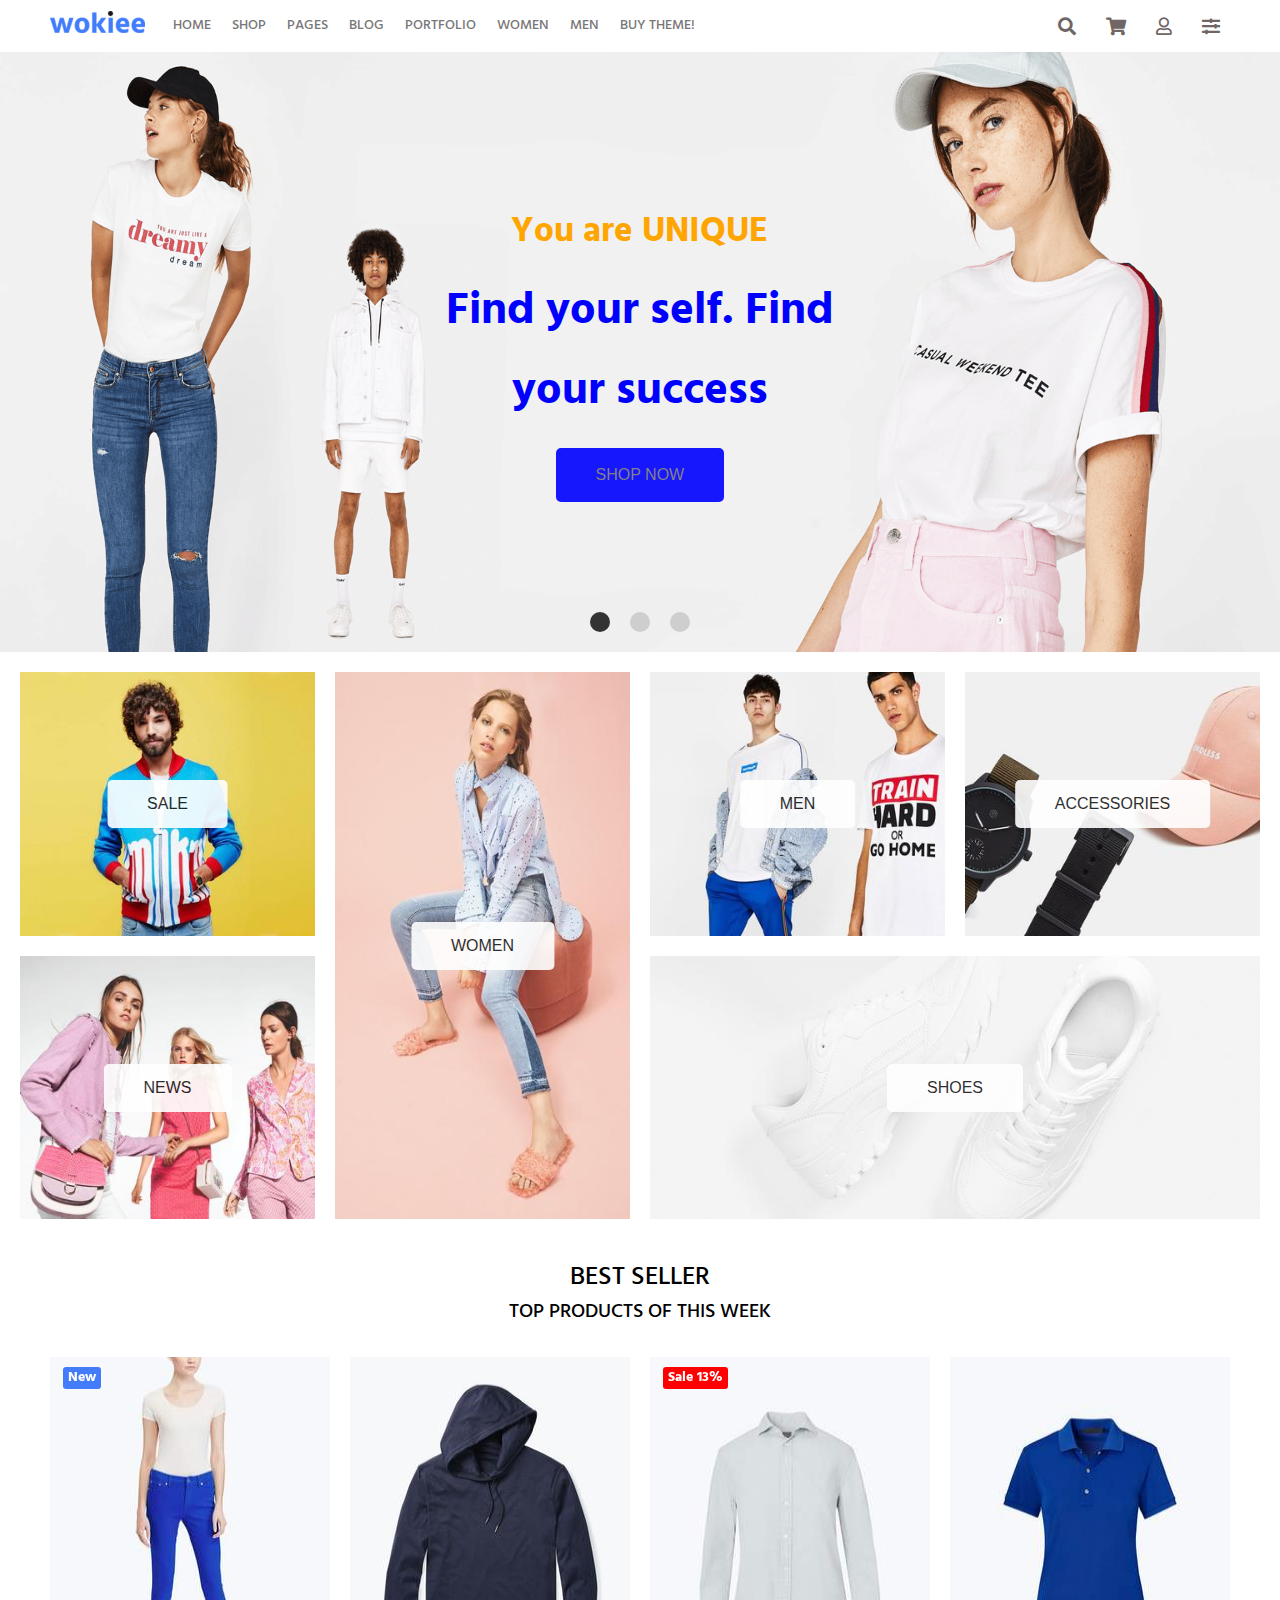
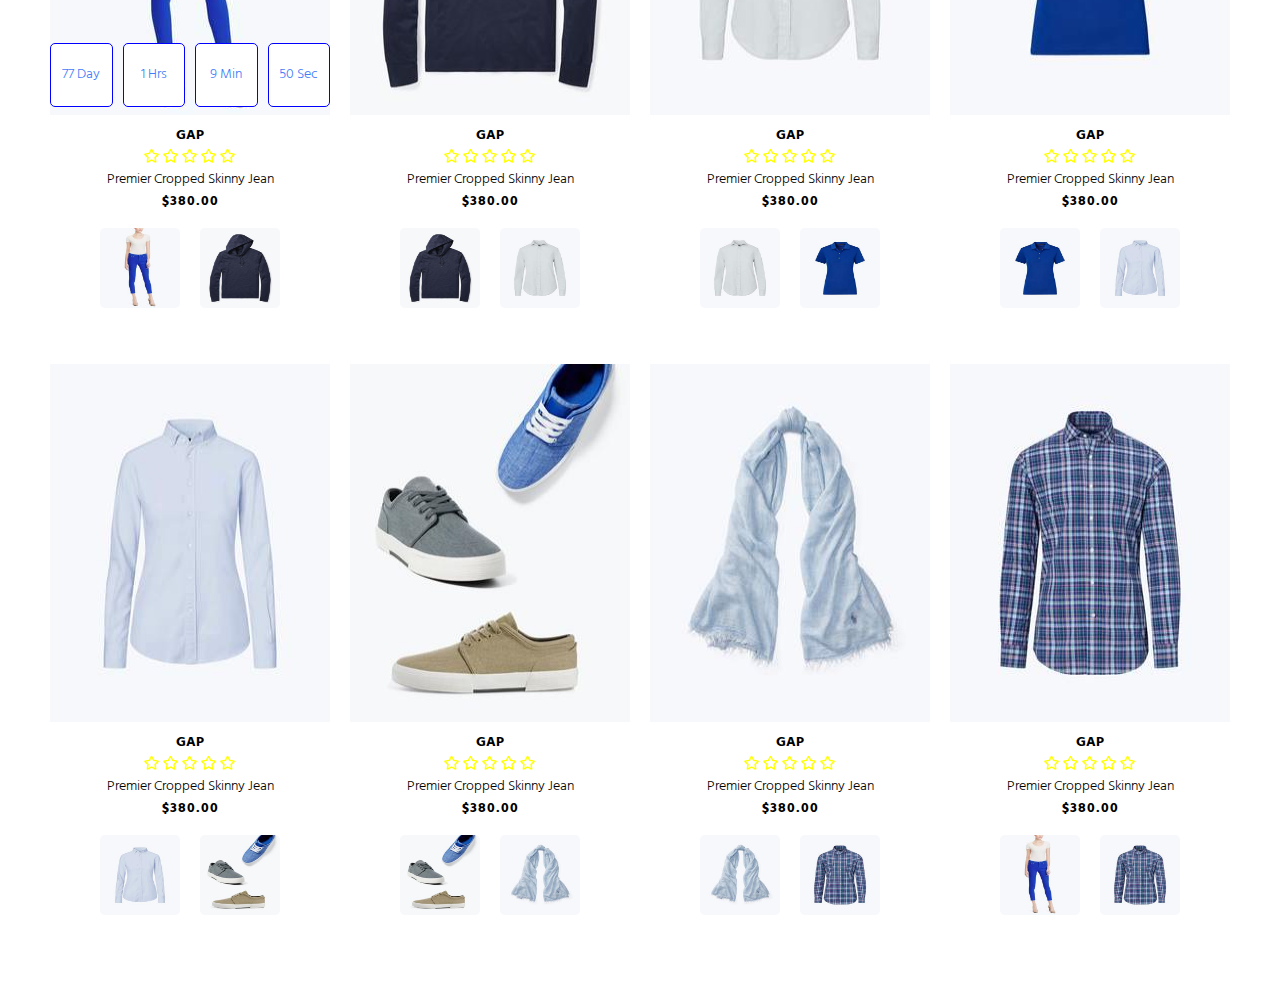
==== index.html @ d542a58d "hello baby" ====
<!DOCTYPE html>
<html lang="en">
    <head>
        <meta charset="UTF-8" />
        <meta http-equiv="X-UA-Compatible" content="IE=edge" />
        <meta name="viewport" content="width=device-width, initial-scale=1.0" />
        <link rel="stylesheet" href="./css/styles.css" />
        <link
            rel="stylesheet"
            href="https://cdnjs.cloudflare.com/ajax/libs/font-awesome/5.15.4/css/all.min.css"
            integrity="sha512-1ycn6IcaQQ40/MKBW2W4Rhis/DbILU74C1vSrLJxCq57o941Ym01SwNsOMqvEBFlcgUa6xLiPY/NS5R+E6ztJQ=="
            crossorigin="anonymous"
            referrerpolicy="no-referrer"
        />

        <title>wokiee Clone</title>
    </head>
    <body>
        <!-- !Header -->
        <header>
            <!-- 1 Navigation -->
            <nav class="panel-menu"></nav>
            <!-- 1 End of Navigation -->

            <!-- 1 Mobile Header-->
            <div class="mobile-header flex flex__row_jc_ct">
                <div class="mobile-header__container flex flex__row_jc_sb flex__row_ai_ct">
                    <div class="mobile-header__parent-menu">
                        <img src="./images/humberger.svg" alt="parent menu" />
                    </div>

                    <div class="mobile-header__logo flex flex__row_ct">
                        <img src="./images/Logo_95x.png" alt="logo" />
                    </div>

                    <div class="mobile-header__parent-menu-icons flex flex__row_jc_sb">
                        <div class="mobile-header__search">
                            <button class="search-btn">
                                <i class="fas fa-search"></i>
                            </button>
                        </div>

                        <div class="mobile-header__account">
                            <button class="account-btn">
                                <i class="far fa-user"></i>
                            </button>
                        </div>
                    </div>
                </div>
                <!-- End of Container-fluid-->
            </div>
            <!-- 1 End of Mobile Header-->

            <!-- 1 Desktop Header -->
            <div class="desktop-header">
                <!-- 2 Header Container-->
                <div class="container">
                    <div class="header-holder flex">
                        <!-- 3 Header logo-->
                        <div class="obj-logo">
                            <img src="./images/Logo_95x.png" alt="logo" />
                        </div>
                        <!-- 3 End of Header Logo-->

                        <!-- 3 Header Menu -->
                        <div class="obj-menu">
                            <div class="desktop-parent-menu flex">
                                <a href="google.com.vn" target="_blank">Home</a>
                                <a href="google.com.vn" target="_blank">Shop</a>
                                <a href="google.com.vn" target="_blank">Pages</a>
                                <a href="google.com.vn" target="_blank">Blog</a>
                                <a href="google.com.vn" target="_blank">Portfolio</a>
                                <a href="google.com.vn" target="_blank">Women</a>
                                <a href="google.com.vn" target="_blank">Men</a>
                                <a href="google.com.vn" target="_blank">Buy Theme!</a>
                            </div>
                        </div>
                        <!-- 3 End of Header menu-->

                        <!-- 3 Header personal -->
                        <div class="obj-options flex">
                            <!-- Search Option -->
                            <div class="search-option">
                                <button class="search-btn flex btn-option" id="search-btn" data-tooltip="Search">
                                    <i class="fas fa-search"></i>
                                </button>
                                <div class="dropdown-menu">
                                    <div class="container">
                                        <form action="#" method="get" role="search">
                                            <div class="form-control">
                                                <label>What are you Looking for?</label>
                                                <input
                                                    type="text"
                                                    placeholder="Search Products..."
                                                    autocomplete="off"
                                                    aria-label="Search Products..."
                                                />
                                            </div>

                                            <button type="submit" id="submit">
                                                <i class="fas fa-search"></i>
                                            </button>

                                            <button id="close-search-form" aria-label="Close Search Form">
                                                X
                                            </button>
                                        </form>
                                    </div>
                                </div>
                            </div>

                            <!-- Cart Option -->
                            <div class="cart-option flex">
                                <button
                                    class="shopping-btn flex btn-option"
                                    id="btn-cart"
                                    data-tooltip="Shopping cart"
                                >
                                    <i class="fas fa-shopping-cart"></i>
                                </button>
                                <div class="dropdown-menu" id="cart">
                                    <p>No Product in the Cart</p>
                                </div>
                            </div>

                            <!-- Account Option -->
                            <div class="account-option flex">
                                <button class="account-btn flex btn-option" data-tooltip="My Account">
                                    <i class="far fa-user"></i>
                                </button>
                                <div class="dropdown-menu">
                                    <ul>
                                        <li><a href="#">Sign In</a></li>
                                        <li><a href="#">Register</a></li>
                                        <li><a href="#">View Cart</a></li>
                                        <li><a href="#">Wishlist</a></li>
                                        <li><a href="#">Compare</a></li>
                                    </ul>
                                </div>
                            </div>

                            <!-- Setting Option-->
                            <div class="setting-option flex">
                                <button class="setting-btn flex btn-option" data-tooltip="Setting">
                                    <i class="fas fa-sliders-h"></i>
                                </button>
                                <div class="dropdown-menu">
                                    <ul>
                                        <li><a href="#">$ Us Dollars</a></li>
                                        <li><a href="#"> &euro Euro</a></li>
                                        <li><a href="#"> &#163; British Pounds</a></li>
                                    </ul>
                                </div>
                            </div>
                        </div>
                        <!-- 3 End of Header Personal-->
                    </div>
                </div>
                <!-- 2 End of Desktop Header Container-->
            </div>
            <!-- 1 End of Desktop Header -->

            <!-- showcase start-->
            <div class="showcase">
                <div class="showcase__container">
                    <!-- slides start-->
                    <div class="showcase__slides">
                        <div class="slide active">
                            <img src="./images/showcase_1.png" loading="lazy" alt="showcase 1" id="slide1" />
                            <!-- slide text start-->
                            <div class="slide__text">
                              <h3 class="action">You are UNIQUE</h3>
                              <h2>Find your self. Find your success</h2>
                              <button class="btn"><a href="#"> Shop Now</a></button>
                            </div>
                            <!-- slide text end-->
                        </div>

                        <div class="slide">
                            <img src="./images/showcase_2.png" loading="lazy" alt="showcase 2" id="slide2" />
                          <!-- slide text start-->
                          <div class="slide__text">
                              <h3 class="action">You are KEY</h3>
                              <h2>Uy Dũng</h2>
                              <a href="#" class="btn"> Shop Now</a>
                            </div>
                            <!-- slide text end-->
                         </div>

                        
                            <iframe class="slide"                           
                                src="https://www.youtube.com/embed/1gaBCtxEgWw?rel=0&autoplay=1&loop=1"                               
                                allow="autoplay"
                                frameborder="0"                                
                            ></iframe>
                        
                    </div>
                    <!-- slides end-->
                    <div class="showcase__navigation flex">
                        <label class="flex active" for="slide1"></label>
                        <label class="flex item2" for="slide2"></label>
                        <label class="flex item3" for="slide3"></label>
                    </div>
                </div>
            </div>
            <!-- showcase end-->
        </header>
        <!-- ! End of Header -->

        <!-- ! Main -->
        <div class="main">
            <!-- 1 Categories -->
            <section class="categories">
                <div class="sale item">
                    <img src="./images/sale_1x.jpg" alt="sale" loading="lazy" class="image-main" />
                    <button class="btn">Sale</button>
                </div>

                <div class="women item">
                    <img src="./images/women_1x.jpg" alt="women" loading="lazy" class="image-main" />
                    <button class="btn">Women</button>
                </div>

                <div class="men item">
                    <img src="./images/men_1x.jpg" alt="men" loading="lazy" class="image-main" />
                    <button class="btn">Men</button>
                </div>

                <div class="accessories item">
                    <img src="./images/accessories_1x.jpg" alt="accessories" loading="lazy" class="image-main" />
                    <button class="btn">accessories</button>
                </div>

                <div class="news item">
                    <img src="./images/news_1x.jpg" alt="news" loading="lazy" class="image-main" />
                    <button class="btn">news</button>
                </div>

                <div class="shoes item">
                    <img src="./images/shoes_1x.jpg" alt="shoes" loading="lazy" class="image-main" />
                    <button class="btn">shoes</button>
                </div>
            </section>

            <!-- 1 Best Seller -->
            <section class="best-sales">
                <div class="best-sales__header">
                    <h2>Best Seller</h2>
                    <h3>Top Products of this week</h3>
                </div>
                <div class="best-sales__items">
                    <!-- Product 1-->
                    <div class="product">
                        <div class="product__image">
                            <img src="./images/sale1.jpg" alt="sale 1" />
                            <div class="compare flex">
                                <span data-tooltip="Quick View"><i class="far fa-eye"></i></span>
                                <span data-tooltip="Like"><i class="far fa-heart"></i></span>
                                <span data-tooltip="Add to Compare"><i class="fas fa-balance-scale"></i></span>
                            </div>

                            <span class="label-location flex">
                                <span class="label-new">
                                    <span>New</span>
                                </span>
                                <span class="label-sale" style="display: none">
                                    <span>Sale <span class="sale-percent">13</span>%</span>
                                </span>
                            </span>
                        </div>
                        <div class="product__description">
                            <div class="countdown-box flex">
                                <span class="flex">77 Day</span>
                                <span class="flex">1 Hrs</span>
                                <span class="flex">9 Min</span>
                                <span class="flex">50 Sec</span>
                            </div>
                            <h4 class="product__info">Gap</h4>
                            <div class="product__rating">
                                <i class="far fa-star"></i>
                                <i class="far fa-star"></i>
                                <i class="far fa-star"></i>
                                <i class="far fa-star"></i>
                                <i class="far fa-star"></i>
                            </div>
                            <p class="product__name">Premier Cropped Skinny Jean</p>
                            <p class="product__price">$380.00</p>
                            <div class="product__options">
                                <div class="options_1">
                                    <a href="#">
                                        <img
                                            src="./images/sale1.jpg"
                                            alt="gray"
                                            style="width: 80px; height: 80px; border-radius: 5px"
                                        />
                                    </a>
                                </div>
                                <div class="options_2">
                                    <a href="#">
                                        <img
                                            src="./images/sale2.jpg"
                                            alt="gray"
                                            style="width: 80px; height: 80px; border-radius: 5px"
                                        />
                                    </a>
                                </div>
                            </div>
                            <div class="product__inside-hover">
                                <div class="add-to-cart">
                                    <button class="btn">Add to Cart</button>
                                </div>
                                <div class="compare">
                                    <span data-tooltip="Quick View"><i class="far fa-eye"></i></span>
                                    <span data-tooltip="Like"><i class="far fa-heart"></i></span>
                                    <span data-tooltip="Add to Compare"><i class="fas fa-balance-scale"></i></span>
                                </div>
                            </div>
                        </div>
                    </div>
                    <!-- Product 2-->
                    <div class="product">
                        <div class="product__image">
                            <img src="./images/sale2.jpg" alt="sale 1" />
                            <div class="compare flex">
                                <span data-tooltip="Quick View"><i class="far fa-eye"></i></span>
                                <span data-tooltip="Like"><i class="far fa-heart"></i></span>
                                <span data-tooltip="Add to Compare"><i class="fas fa-balance-scale"></i></span>
                            </div>
                        </div>
                        <div class="product__description">
                            <h4 class="product__info">Gap</h4>
                            <div class="product__rating">
                                <i class="far fa-star"></i>
                                <i class="far fa-star"></i>
                                <i class="far fa-star"></i>
                                <i class="far fa-star"></i>
                                <i class="far fa-star"></i>
                            </div>
                            <p class="product__name">Premier Cropped Skinny Jean</p>
                            <p class="product__price">$380.00</p>
                            <div class="product__options">
                                <div class="options_1">
                                    <a href="#">
                                        <img
                                            src="./images/sale2.jpg"
                                            alt="gray"
                                            style="width: 80px; height: 80px; border-radius: 5px"
                                        />
                                    </a>
                                </div>
                                <div class="options_2">
                                    <a href="#">
                                        <img
                                            src="./images/sale3.jpg"
                                            alt="gray"
                                            style="width: 80px; height: 80px; border-radius: 5px"
                                        />
                                    </a>
                                </div>
                            </div>
                            <div class="product__inside-hover">
                                <div class="add-to-cart">
                                    <button class="btn">Add to Cart</button>
                                </div>
                                <div class="compare">
                                    <span data-tooltip="Quick View"><i class="far fa-eye"></i></span>
                                    <span data-tooltip="Like"><i class="far fa-heart"></i></span>
                                    <span data-tooltip="Add to Compare"><i class="fas fa-balance-scale"></i></span>
                                </div>
                            </div>
                        </div>
                    </div>
                    <!-- Product 3-->
                    <div class="product">
                        <div class="product__image">
                            <img src="./images/sale3.jpg" alt="sale 1" />
                            <div class="compare flex">
                                <span data-tooltip="Quick View"><i class="far fa-eye"></i></span>
                                <span data-tooltip="Like"><i class="far fa-heart"></i></span>
                                <span data-tooltip="Add to Compare"><i class="fas fa-balance-scale"></i></span>
                            </div>
                            <span class="label-location flex">
                                <span class="label-new" style="display: none">
                                    <span>New</span>
                                </span>
                                <span class="label-sale">
                                    <span>Sale <span class="sale-percent">13</span>%</span>
                                </span>
                            </span>
                        </div>
                        <div class="product__description">
                            <h4 class="product__info">Gap</h4>
                            <div class="product__rating">
                                <i class="far fa-star"></i>
                                <i class="far fa-star"></i>
                                <i class="far fa-star"></i>
                                <i class="far fa-star"></i>
                                <i class="far fa-star"></i>
                            </div>
                            <p class="product__name">Premier Cropped Skinny Jean</p>
                            <p class="product__price">$380.00</p>
                            <div class="product__options">
                                <div class="options_1">
                                    <a href="#">
                                        <img
                                            src="./images/sale3.jpg"
                                            alt="gray"
                                            style="width: 80px; height: 80px; border-radius: 5px"
                                        />
                                    </a>
                                </div>
                                <div class="options_2">
                                    <a href="#">
                                        <img
                                            src="./images/sale4.jpg"
                                            alt="gray"
                                            style="width: 80px; height: 80px; border-radius: 5px"
                                        />
                                    </a>
                                </div>
                            </div>
                            <div class="product__inside-hover">
                                <div class="add-to-cart">
                                    <button class="btn">Add to Cart</button>
                                </div>
                                <div class="compare">
                                    <span data-tooltip="Quick View"><i class="far fa-eye"></i></span>
                                    <span data-tooltip="Like"><i class="far fa-heart"></i></span>
                                    <span data-tooltip="Add to Compare"><i class="fas fa-balance-scale"></i></span>
                                </div>
                            </div>
                        </div>
                    </div>
                    <!-- Product 4-->
                    <div class="product">
                        <div class="product__image">
                            <img src="./images/sale4.jpg" alt="sale 1" />
                            <div class="compare flex">
                                <span data-tooltip="Quick View"><i class="far fa-eye"></i></span>
                                <span data-tooltip="Like"><i class="far fa-heart"></i></span>
                                <span data-tooltip="Add to Compare"><i class="fas fa-balance-scale"></i></span>
                            </div>
                        </div>
                        <div class="product__description">
                            <h4 class="product__info">Gap</h4>
                            <div class="product__rating">
                                <i class="far fa-star"></i>
                                <i class="far fa-star"></i>
                                <i class="far fa-star"></i>
                                <i class="far fa-star"></i>
                                <i class="far fa-star"></i>
                            </div>
                            <p class="product__name">Premier Cropped Skinny Jean</p>
                            <p class="product__price">$380.00</p>
                            <div class="product__options">
                                <div class="options_1">
                                    <a href="#">
                                        <img
                                            src="./images/sale4.jpg"
                                            alt="gray"
                                            style="width: 80px; height: 80px; border-radius: 5px"
                                        />
                                    </a>
                                </div>
                                <div class="options_2">
                                    <a href="#">
                                        <img
                                            src="./images/sale5.jpg"
                                            alt="gray"
                                            style="width: 80px; height: 80px; border-radius: 5px"
                                        />
                                    </a>
                                </div>
                            </div>
                            <div class="product__inside-hover">
                                <div class="add-to-cart">
                                    <button class="btn">Add to Cart</button>
                                </div>
                                <div class="compare">
                                    <span data-tooltip="Quick View"><i class="far fa-eye"></i></span>
                                    <span data-tooltip="Like"><i class="far fa-heart"></i></span>
                                    <span data-tooltip="Add to Compare"><i class="fas fa-balance-scale"></i></span>
                                </div>
                            </div>
                        </div>
                    </div>
                    <!-- Product 5-->
                    <div class="product">
                        <div class="product__image">
                            <img src="./images/sale5.jpg" alt="sale 1" />
                            <div class="compare flex">
                                <span data-tooltip="Quick View"><i class="far fa-eye"></i></span>
                                <span data-tooltip="Like"><i class="far fa-heart"></i></span>
                                <span data-tooltip="Add to Compare"><i class="fas fa-balance-scale"></i></span>
                            </div>
                        </div>
                        <div class="product__description">
                            <h4 class="product__info">Gap</h4>
                            <div class="product__rating">
                                <i class="far fa-star"></i>
                                <i class="far fa-star"></i>
                                <i class="far fa-star"></i>
                                <i class="far fa-star"></i>
                                <i class="far fa-star"></i>
                            </div>
                            <p class="product__name">Premier Cropped Skinny Jean</p>
                            <p class="product__price">$380.00</p>
                            <div class="product__options">
                                <div class="options_1">
                                    <a href="#">
                                        <img
                                            src="./images/sale5.jpg"
                                            alt="gray"
                                            style="width: 80px; height: 80px; border-radius: 5px"
                                        />
                                    </a>
                                </div>
                                <div class="options_2">
                                    <a href="#">
                                        <img
                                            src="./images/sale6.jpg"
                                            alt="gray"
                                            style="width: 80px; height: 80px; border-radius: 5px"
                                        />
                                    </a>
                                </div>
                            </div>
                            <div class="product__inside-hover">
                                <div class="add-to-cart">
                                    <button class="btn">Add to Cart</button>
                                </div>
                                <div class="compare">
                                    <span data-tooltip="Quick View"><i class="far fa-eye"></i></span>
                                    <span data-tooltip="Like"><i class="far fa-heart"></i></span>
                                    <span data-tooltip="Add to Compare"><i class="fas fa-balance-scale"></i></span>
                                </div>
                            </div>
                        </div>
                    </div>
                    <!-- Product 6-->
                    <div class="product">
                        <div class="product__image">
                            <img src="./images/sale6.jpg" alt="sale 1" />
                            <div class="compare flex">
                                <span data-tooltip="Quick View"><i class="far fa-eye"></i></span>
                                <span data-tooltip="Like"><i class="far fa-heart"></i></span>
                                <span data-tooltip="Add to Compare"><i class="fas fa-balance-scale"></i></span>
                            </div>
                        </div>
                        <div class="product__description">
                            <h4 class="product__info">Gap</h4>
                            <div class="product__rating">
                                <i class="far fa-star"></i>
                                <i class="far fa-star"></i>
                                <i class="far fa-star"></i>
                                <i class="far fa-star"></i>
                                <i class="far fa-star"></i>
                            </div>
                            <p class="product__name">Premier Cropped Skinny Jean</p>
                            <p class="product__price">$380.00</p>
                            <div class="product__options">
                                <div class="options_1">
                                    <a href="#">
                                        <img
                                            src="./images/sale6.jpg"
                                            alt="gray"
                                            style="width: 80px; height: 80px; border-radius: 5px"
                                        />
                                    </a>
                                </div>
                                <div class="options_2">
                                    <a href="#">
                                        <img
                                            src="./images/sale7.jpg"
                                            alt="gray"
                                            style="width: 80px; height: 80px; border-radius: 5px"
                                        />
                                    </a>
                                </div>
                            </div>
                            <div class="product__inside-hover">
                                <div class="add-to-cart">
                                    <button class="btn">Add to Cart</button>
                                </div>
                                <div class="compare">
                                    <span data-tooltip="Quick View"><i class="far fa-eye"></i></span>
                                    <span data-tooltip="Like"><i class="far fa-heart"></i></span>
                                    <span data-tooltip="Add to Compare"><i class="fas fa-balance-scale"></i></span>
                                </div>
                            </div>
                        </div>
                    </div>
                    <!-- Product 7-->
                    <div class="product">
                        <div class="product__image">
                            <img src="./images/sale7.jpg" alt="sale 1" />
                            <div class="compare flex">
                                <span data-tooltip="Quick View"><i class="far fa-eye"></i></span>
                                <span data-tooltip="Like"><i class="far fa-heart"></i></span>
                                <span data-tooltip="Add to Compare"><i class="fas fa-balance-scale"></i></span>
                            </div>
                        </div>
                        <div class="product__description">
                            <h4 class="product__info">Gap</h4>
                            <div class="product__rating">
                                <i class="far fa-star"></i>
                                <i class="far fa-star"></i>
                                <i class="far fa-star"></i>
                                <i class="far fa-star"></i>
                                <i class="far fa-star"></i>
                            </div>
                            <p class="product__name">Premier Cropped Skinny Jean</p>
                            <p class="product__price">$380.00</p>
                            <div class="product__options">
                                <div class="options_1">
                                    <a href="#">
                                        <img
                                            src="./images/sale7.jpg"
                                            alt="gray"
                                            style="width: 80px; height: 80px; border-radius: 5px"
                                        />
                                    </a>
                                </div>
                                <div class="options_2">
                                    <a href="#">
                                        <img
                                            src="./images/sale8.jpg"
                                            alt="gray"
                                            style="width: 80px; height: 80px; border-radius: 5px"
                                        />
                                    </a>
                                </div>
                            </div>
                            <div class="product__inside-hover">
                                <div class="add-to-cart">
                                    <button class="btn">Add to Cart</button>
                                </div>
                                <div class="compare">
                                    <span data-tooltip="Quick View"><i class="far fa-eye"></i></span>
                                    <span data-tooltip="Like"><i class="far fa-heart"></i></span>
                                    <span data-tooltip="Add to Compare"><i class="fas fa-balance-scale"></i></span>
                                </div>
                            </div>
                        </div>
                    </div>

                    <!-- Product 8-->
                    <div class="product">
                        <div class="product__image">
                            <img src="./images/sale8.jpg" alt="sale 1" />
                            <div class="compare flex">
                                <span data-tooltip="Quick View"><i class="far fa-eye"></i></span>
                                <span data-tooltip="Like"><i class="far fa-heart"></i></span>
                                <span data-tooltip="Add to Compare"><i class="fas fa-balance-scale"></i></span>
                            </div>
                        </div>
                        <div class="product__description">
                            <h4 class="product__info">Gap</h4>
                            <div class="product__rating">
                                <i class="far fa-star"></i>
                                <i class="far fa-star"></i>
                                <i class="far fa-star"></i>
                                <i class="far fa-star"></i>
                                <i class="far fa-star"></i>
                            </div>
                            <p class="product__name">Premier Cropped Skinny Jean</p>
                            <p class="product__price">$380.00</p>
                            <div class="product__options">
                                <div class="options_1">
                                    <a href="#">
                                        <img
                                            src="./images/sale1.jpg"
                                            alt="gray"
                                            style="width: 80px; height: 80px; border-radius: 5px"
                                        />
                                    </a>
                                </div>
                                <div class="options_2">
                                    <a href="#">
                                        <img
                                            src="./images/sale8.jpg"
                                            alt="gray"
                                            style="width: 80px; height: 80px; border-radius: 5px"
                                        />
                                    </a>
                                </div>
                            </div>
                            <div class="product__inside-hover">
                                <div class="add-to-cart">
                                    <button class="btn">Add to Cart</button>
                                </div>
                                <div class="compare">
                                    <span data-tooltip="Quick View"><i class="far fa-eye"></i></span>
                                    <span data-tooltip="Like"><i class="far fa-heart"></i></span>
                                    <span data-tooltip="Add to Compare"><i class="fas fa-balance-scale"></i></span>
                                </div>
                            </div>
                        </div>
                    </div>
                </div>
            </section>
        </div>
        <script src="https://scripts.sirv.com/sirvjs/v3/sirv.js"></script>
        <script src="./script/script.js"></script>
    </body>
</html>
---- css/styles.css ----
@import url("https://fonts.googleapis.com/css2?family=Hind:wght@300;400;500;600;700&family=Roboto:wght@300;400;500;700&display=swap");
*,
*::before,
*::after {
  box-sizing: border-box;
  margin: 0;
  padding: 0;
}

a {
  text-decoration: none;
  color: #777;
}

img {
  width: 100%;
  height: 100%;
}

ul,
ol {
  list-style: none;
}

body {
  font-family: "Hind", sans-serif;
  font-size: 0.875rem;
  font-weight: 300;
  line-height: 1.375rem;
  color: #777;
  background-color: #fff;
}

.flex {
  display: flex;
  justify-content: center;
  align-items: center;
}
.flex__row_ai_fs {
  align-items: flex-start;
}
.flex__row_jc_sb {
  justify-content: space-between;
}
.flex__col {
  flex-direction: column;
}
.flex__col_ai_fs {
  flex-direction: column;
  align-items: flex-start;
}
.flex__col_jc_sb {
  flex-direction: column;
  justify-content: space-between;
}

.container {
  max-width: 75rem;
  margin: auto;
}

.btn {
  display: inline-block;
  padding: 0.9375rem 2.5rem;
  text-transform: uppercase;
  border: 0;
  border-radius: 5px;
  opacity: 0.9;
  background-color: #fff;
  font-weight: 500;
  font-size: 1rem;
  color: #191919;
  cursor: pointer;
  transition: background-color 0.3s linear;
}

header nav.panel-menu {
  color: red;
}
header .mobile-header {
  max-width: 64rem;
  margin: auto;
  height: 3.125rem;
  display: none;
}
header .mobile-header__container {
  width: 100%;
  padding: 0 1.25rem;
}
header .desktop-header {
  height: 3.25rem;
  margin: auto;
  background-color: #fff;
}
header .desktop-header .container {
  max-width: 75rem;
  height: 100%;
  margin: auto;
  padding: 0.625rem 0;
  padding: 0 0.625rem;
}
header .desktop-header .container .header-holder {
  width: 100%;
  height: 100%;
  gap: 1.25rem;
}
header .desktop-header .container .header-holder .obj-menu .desktop-parent-menu {
  gap: 0.3125rem;
}
header .desktop-header .container .header-holder .obj-menu .desktop-parent-menu > a {
  text-transform: uppercase;
  padding: 0 0.5rem;
  font-weight: 500;
}
header .desktop-header .container .header-holder .obj-menu .desktop-parent-menu > a:hover {
  color: #437CF8;
}
header .desktop-header .container .header-holder .obj-options {
  margin-left: auto;
  display: flex;
  gap: 0.625rem;
}
header .desktop-header .container .header-holder .obj-options button {
  border: 0;
  color: #706666;
  background-color: transparent;
  font-size: 1.125rem;
  padding: 0.625rem;
  cursor: pointer;
  position: relative;
  z-index: 1;
}
header .desktop-header .container .header-holder .obj-options button::before {
  content: attr(data-tooltip);
  width: max-content;
  position: absolute;
  top: 80px;
  font-size: 0.8125rem;
  border: none;
  border-radius: 5px;
  padding: 0.3125rem;
  transition: 0.5s ease-in-out;
  visibility: hidden;
}
header .desktop-header .container .header-holder .obj-options button::after {
  content: "";
  position: absolute;
  top: 70px;
  border-style: solid;
  border-width: 0 7px 10px 7px;
  border-color: transparent transparent #fff transparent;
  transition: 0.4s ease-in-out;
  visibility: hidden;
}
header .desktop-header .container .header-holder .obj-options button:hover::before, header .desktop-header .container .header-holder .obj-options button:hover::after {
  transform: translateY(-40px);
  visibility: visible;
  opacity: 1;
}
header .desktop-header .container .header-holder .obj-options .search-option {
  position: relative;
}
header .desktop-header .container .header-holder .obj-options .search-option .dropdown-menu {
  position: fixed;
  top: 0;
  left: 0;
  right: 0;
  visibility: hidden;
  transition: linear 1s ease-in-out;
  z-index: 22;
}
header .desktop-header .container .header-holder .obj-options .search-option .dropdown-menu .container {
  background: #fff;
  display: flex;
  justify-content: center;
  align-items: center;
  width: 100%;
  padding: 2.5rem 0.625rem;
}
header .desktop-header .container .header-holder .obj-options .search-option .dropdown-menu .container form {
  position: relative;
  width: 100%;
  height: 100%;
}
header .desktop-header .container .header-holder .obj-options .search-option .dropdown-menu .container form .form-control input {
  display: block;
  margin: 0.625rem 0;
  width: 100%;
  text-transform: uppercase;
  font-size: 1.25rem;
  border: 0;
  border-bottom: 1px solid #e2e1e1;
  padding: 1.125rem 0;
}
header .desktop-header .container .header-holder .obj-options .search-option .dropdown-menu .container form .form-control input:focus {
  outline: none;
}
header .desktop-header .container .header-holder .obj-options .search-option .dropdown-menu .container form #submit {
  position: absolute;
  right: -0.625rem;
  bottom: 0.625rem;
  font-size: 1.5625rem;
  cursor: pointer;
  padding: 0.3125rem;
}
header .desktop-header .container .header-holder .obj-options .search-option .dropdown-menu .container form #close-search-form {
  position: absolute;
  right: -0.3125rem;
  top: -0.625rem;
  cursor: pointer;
  font-size: 0.875rem;
  padding: 0.3125rem;
}
@keyframes show-dropdown-menu {
  0% {
    top: -800px;
  }
  100% {
    top: 0;
  }
}
header .desktop-header .container .header-holder .obj-options .dropdown-menu {
  position: absolute;
  top: 40px;
  width: 12.5rem;
  height: 12.5rem;
  visibility: hidden;
  background-color: red;
}
header .desktop-header .container .header-holder .obj-options .cart-option {
  position: relative;
  z-index: 22;
}
header .desktop-header .container .header-holder .obj-options .account-option {
  position: relative;
  z-index: 22;
}
header .desktop-header .container .header-holder .obj-options .setting-option {
  position: relative;
  z-index: 22;
}
header .showcase {
  width: 100%;
  height: 600px;
  position: relative;
  margin: auto;
  overflow: hidden;
}
header .showcase__slides {
  width: 300%;
  height: 600px;
  position: relative;
}
header .showcase__slides .slide.active {
  opacity: 1;
}
header .showcase__slides .slide.active .slide__text {
  top: 50%;
}
header .showcase__slides .slide {
  width: 33.33%;
  height: 600px;
  position: absolute;
  left: 0;
  transition: 1s linear;
  opacity: 0;
  display: flex;
}
header .showcase__slides .slide__text {
  width: 450px;
  text-align: center;
  position: absolute;
  top: 50%;
  left: 50%;
  transform: translate(-50%, -50%);
  margin: auto;
  font-size: 30px;
  line-height: 80px;
  font-weight: 300;
  transition: 2s linear;
}
header .showcase__slides .slide__text h2 {
  color: blue;
}
header .showcase__slides .slide__text h3 {
  color: orange;
}
header .showcase__slides .slide__text .btn {
  background-color: blue;
  color: #fff;
  line-height: 1.5;
}
header .showcase__slides .slide__text .btn:hover {
  background-color: orange;
  cursor: pointer;
}
header .showcase__navigation {
  position: absolute;
  bottom: 20px;
  left: 50%;
  transform: translateX(-50%);
  width: 100px;
  justify-content: space-between;
}
header .showcase__navigation > * {
  width: 20px;
  height: 20px;
  border-radius: 50%;
  background-color: #cfcece;
}
header .showcase__navigation > .active {
  background-color: #333;
}
header .showcase__navigation *:hover {
  background-color: blue;
  cursor: pointer;
}

.main {
  width: 100%;
}
.main .categories {
  width: 100%;
  height: 100%;
  margin: auto;
  display: grid;
  grid-template-columns: repeat(4, 1fr);
  grid-template-rows: repeat(2, 1fr);
  flex-wrap: wrap;
  gap: 1.25rem;
  padding: 1.25rem;
}
.main .categories .women {
  grid-column: 2;
  grid-row: 1/span 2;
}
.main .categories .shoes {
  grid-column: 3/span 2;
  grid-row: 2;
}
.main .categories .item {
  cursor: pointer;
  position: relative;
  overflow: hidden;
}
.main .categories .item .btn {
  position: absolute;
  top: 50%;
  left: 50%;
  transform: translate(-50%, -50%);
  transition: color 0.3s linear;
}
.main .categories .item:hover .btn {
  background-color: #437CF8;
  color: #fff;
}
.main .categories .item img {
  transition: transform 1s;
}
.main .categories .item:hover > img {
  transform: scale3d(1.1, 1.1, 1);
}

/* Sale products */
.best-sales {
  text-align: center;
  margin: 1.25rem;
}
.best-sales__header {
  text-transform: uppercase;
  color: #000;
  margin-bottom: 1.875rem;
  font-size: 1.0625rem;
  line-height: 1.5;
}
.best-sales__header h2,
.best-sales__header h3 {
  font-weight: 500;
}
.best-sales__items {
  display: flex;
  justify-content: center;
  column-gap: 1.25rem;
  flex-wrap: wrap;
  width: 100%;
}
.best-sales__items .product {
  display: flex;
  flex-direction: column;
  align-items: center;
  justify-content: flex-start;
  text-align: center;
  position: relative;
  cursor: pointer;
  height: auto;
}
.best-sales__items .product__image {
  background-color: #e2e2e2;
}
.best-sales__items .product__image .compare {
  position: absolute;
  flex-direction: column;
  gap: 0.625rem;
  top: 10px;
  right: 10px;
  opacity: 0;
}
.best-sales__items .product__image .compare > * {
  border: none;
  border-radius: 50%;
  width: 2.8125rem;
  height: 2.8125rem;
  display: flex;
  justify-content: center;
  align-items: center;
  background-color: #fff;
  position: relative;
}
.best-sales__items .product__image .compare > *:hover {
  background-color: #437CF8;
  color: #fff;
  visibility: visible;
}
.best-sales__items .product__image .compare > *:hover::before,
.best-sales__items .product__image .compare *:hover::after {
  color: #000;
  transform: translateX(60px);
  opacity: 1;
}
.best-sales__items .product__image .compare > *::before {
  content: attr(data-tooltip);
  position: absolute;
  right: 120px;
  border-radius: 7px;
  width: max-content;
  background-color: #fff;
  padding: 0.125rem 0.3125rem;
  opacity: 0;
  transition: 0.3s linear;
  z-index: 123;
  box-shadow: 0px 0px 5px 0px;
}
.best-sales__items .product__image .compare > *::after {
  content: "";
  width: 0.9375rem;
  height: 0.9375rem;
  border-style: solid;
  border-width: 10px 0px 10px 15px;
  border-color: transparent transparent transparent #fff;
  position: absolute;
  right: 112px;
  opacity: 0;
  z-index: 3;
  transition: 0.3s linear;
}
.best-sales__items .product__image .label-location {
  position: absolute;
  top: 10px;
  left: 10px;
  flex-direction: column;
  gap: 0.625rem;
  color: #fff;
  padding: 0 0.1875rem;
  font-weight: bold;
  border-radius: 3px;
}
.best-sales__items .product__image .label-location .label-new {
  background-color: #437CF8;
  border-radius: 3px;
  padding: 0 0.3125rem;
}
.best-sales__items .product__image .label-location .label-sale {
  background-color: red;
  border-radius: 3px;
  padding: 0 0.3125rem;
}
.best-sales__items .product__description {
  transition: 0.2s linear;
  background-color: #fff;
  width: 100%;
  height: auto;
  color: #000;
  padding-top: 0.625rem;
  position: relative;
}
.best-sales__items .product__description .countdown-box {
  height: 80px;
  gap: 0.625rem;
  color: #437CF8;
  position: absolute;
  top: -80px;
  left: 0;
  width: 100%;
}
.best-sales__items .product__description .countdown-box > * {
  border-radius: 5px;
  background-color: #fff;
  border: 1px solid blue;
  width: 25%;
  height: 80%;
}
.best-sales__items .product__description .product__info {
  text-transform: uppercase;
}
.best-sales__items .product__description .product__price {
  font-weight: bold;
  letter-spacing: 0.0625rem;
}
.best-sales__items .product__description .product__rating {
  color: yellow;
}
.best-sales__items .product__description .product__options {
  margin-top: 0.9375rem;
  display: flex;
  justify-content: center;
  gap: 1.25rem;
}
.best-sales__items .product__description .product__inside-hover {
  display: flex;
  flex-direction: column;
  gap: 1.875rem;
}
.best-sales__items .product__description .product__inside-hover .add-to-cart .btn {
  margin-top: 0.625rem;
  background-color: #437CF8;
  color: #fff;
  opacity: 0;
  transition: 0.1s linear;
  padding: 0.625rem 1.25rem;
}
.best-sales__items .product__description .product__inside-hover .compare {
  display: none;
}
.best-sales__items .product:hover .product__description {
  transform: translateY(-80px);
}
.best-sales__items .product:hover .product__description .btn {
  opacity: 1;
}
.best-sales__items .product:hover .compare {
  opacity: 1;
}

/*# sourceMappingURL=styles.css.map */
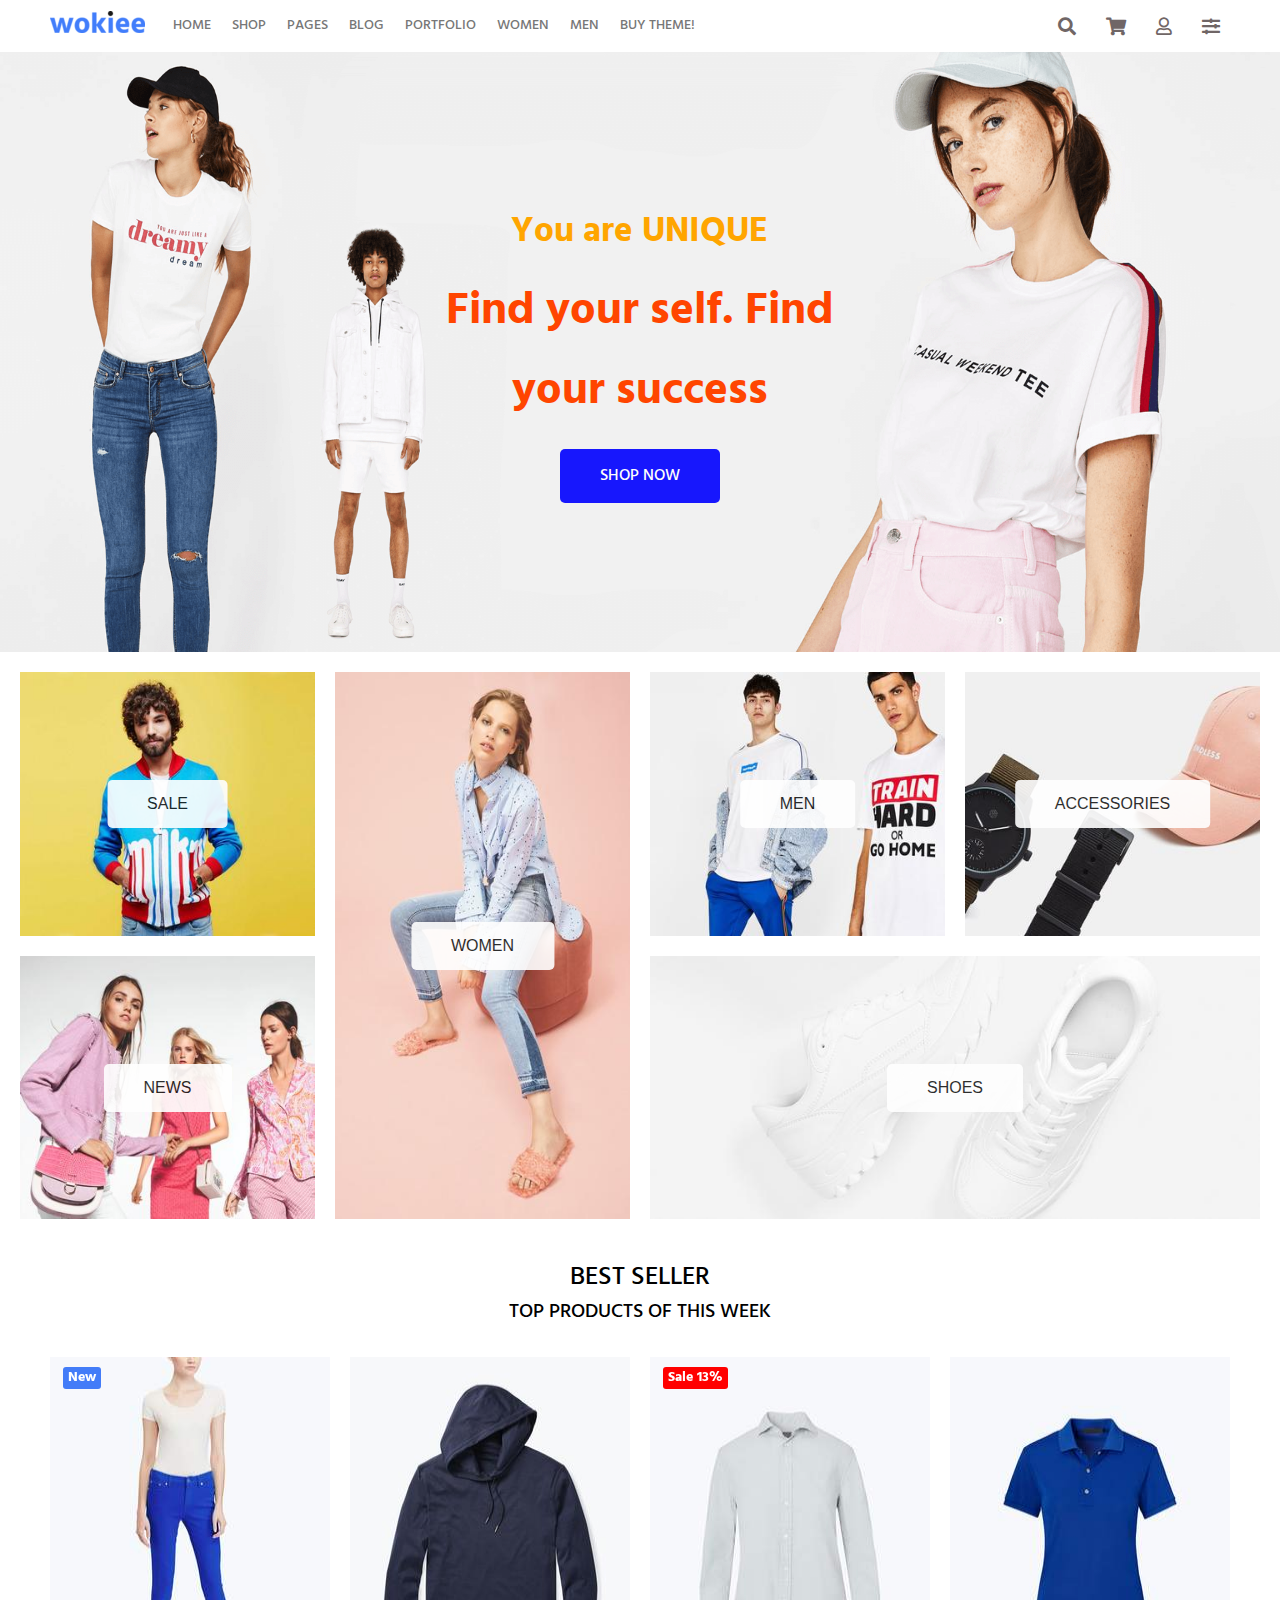
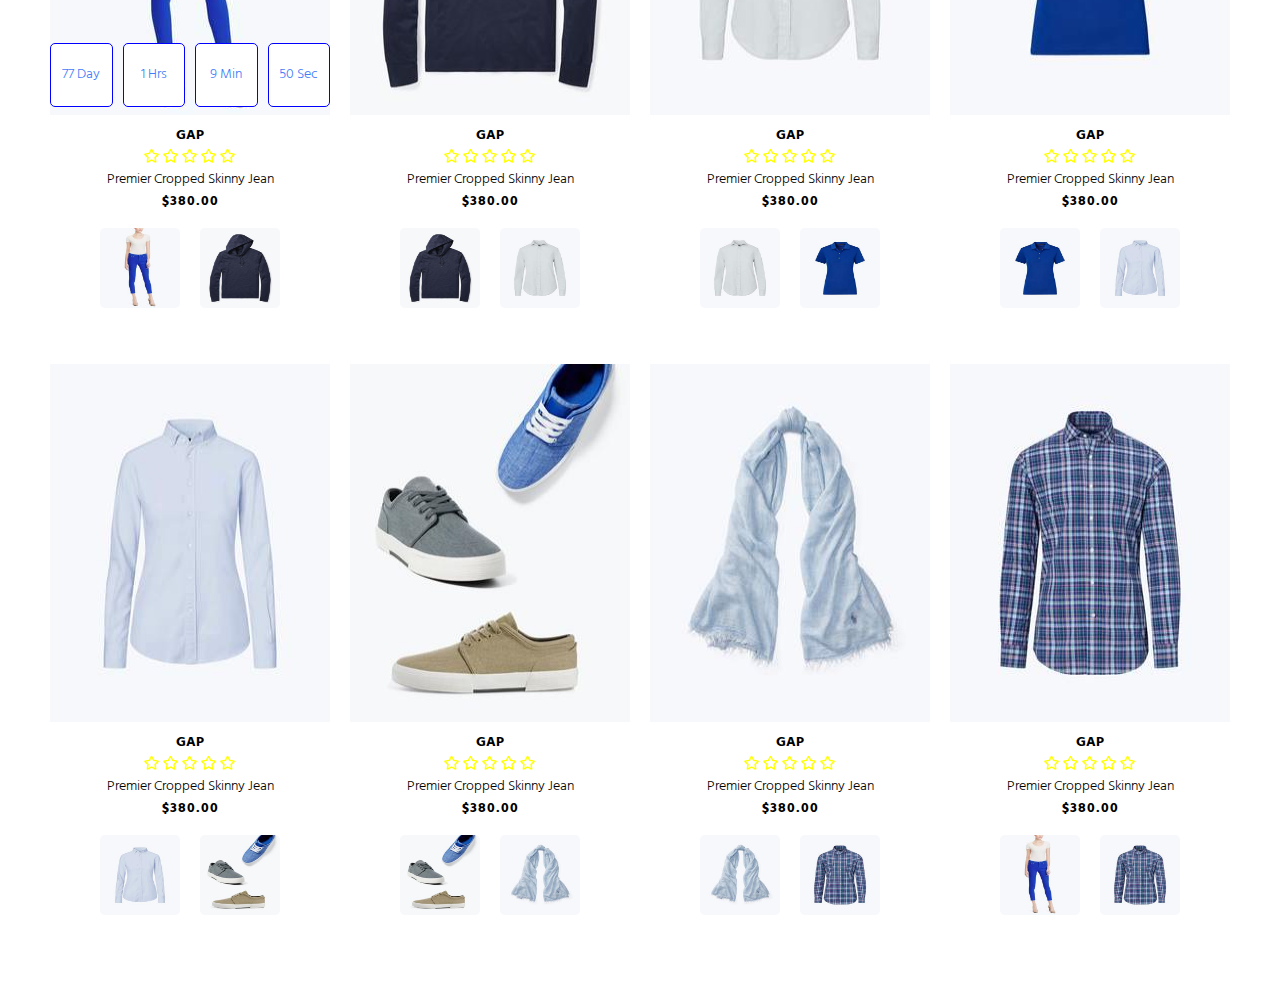
==== commit f9d8e8f7: "update hover button" ====
--- a/index.html
+++ b/index.html
@@ -171,7 +171,7 @@
                             <div class="slide__text">
                               <h3 class="action">You are UNIQUE</h3>
                               <h2>Find your self. Find your success</h2>
-                              <button class="btn"><a href="#"> Shop Now</a></button>
+                              <a href="#" class="btn"> Shop Now</a>
                             </div>
                             <!-- slide text end-->
                         </div>
--- a/css/styles.css
+++ b/css/styles.css
@@ -72,6 +72,10 @@
   color: #191919;
   cursor: pointer;
   transition: background-color 0.3s linear;
+}
+
+.btn:hover {
+  background-color: orangered !important;
 }
 
 header nav.panel-menu {
@@ -253,6 +257,7 @@
 }
 header .showcase__slides .slide.active {
   opacity: 1;
+  z-index: 1234;
 }
 header .showcase__slides .slide.active .slide__text {
   top: 50%;
@@ -270,7 +275,7 @@
   width: 450px;
   text-align: center;
   position: absolute;
-  top: 50%;
+  top: 200%;
   left: 50%;
   transform: translate(-50%, -50%);
   margin: auto;
@@ -280,7 +285,7 @@
   transition: 2s linear;
 }
 header .showcase__slides .slide__text h2 {
-  color: blue;
+  color: orangered;
 }
 header .showcase__slides .slide__text h3 {
   color: orange;
@@ -289,10 +294,6 @@
   background-color: blue;
   color: #fff;
   line-height: 1.5;
-}
-header .showcase__slides .slide__text .btn:hover {
-  background-color: orange;
-  cursor: pointer;
 }
 header .showcase__navigation {
   position: absolute;
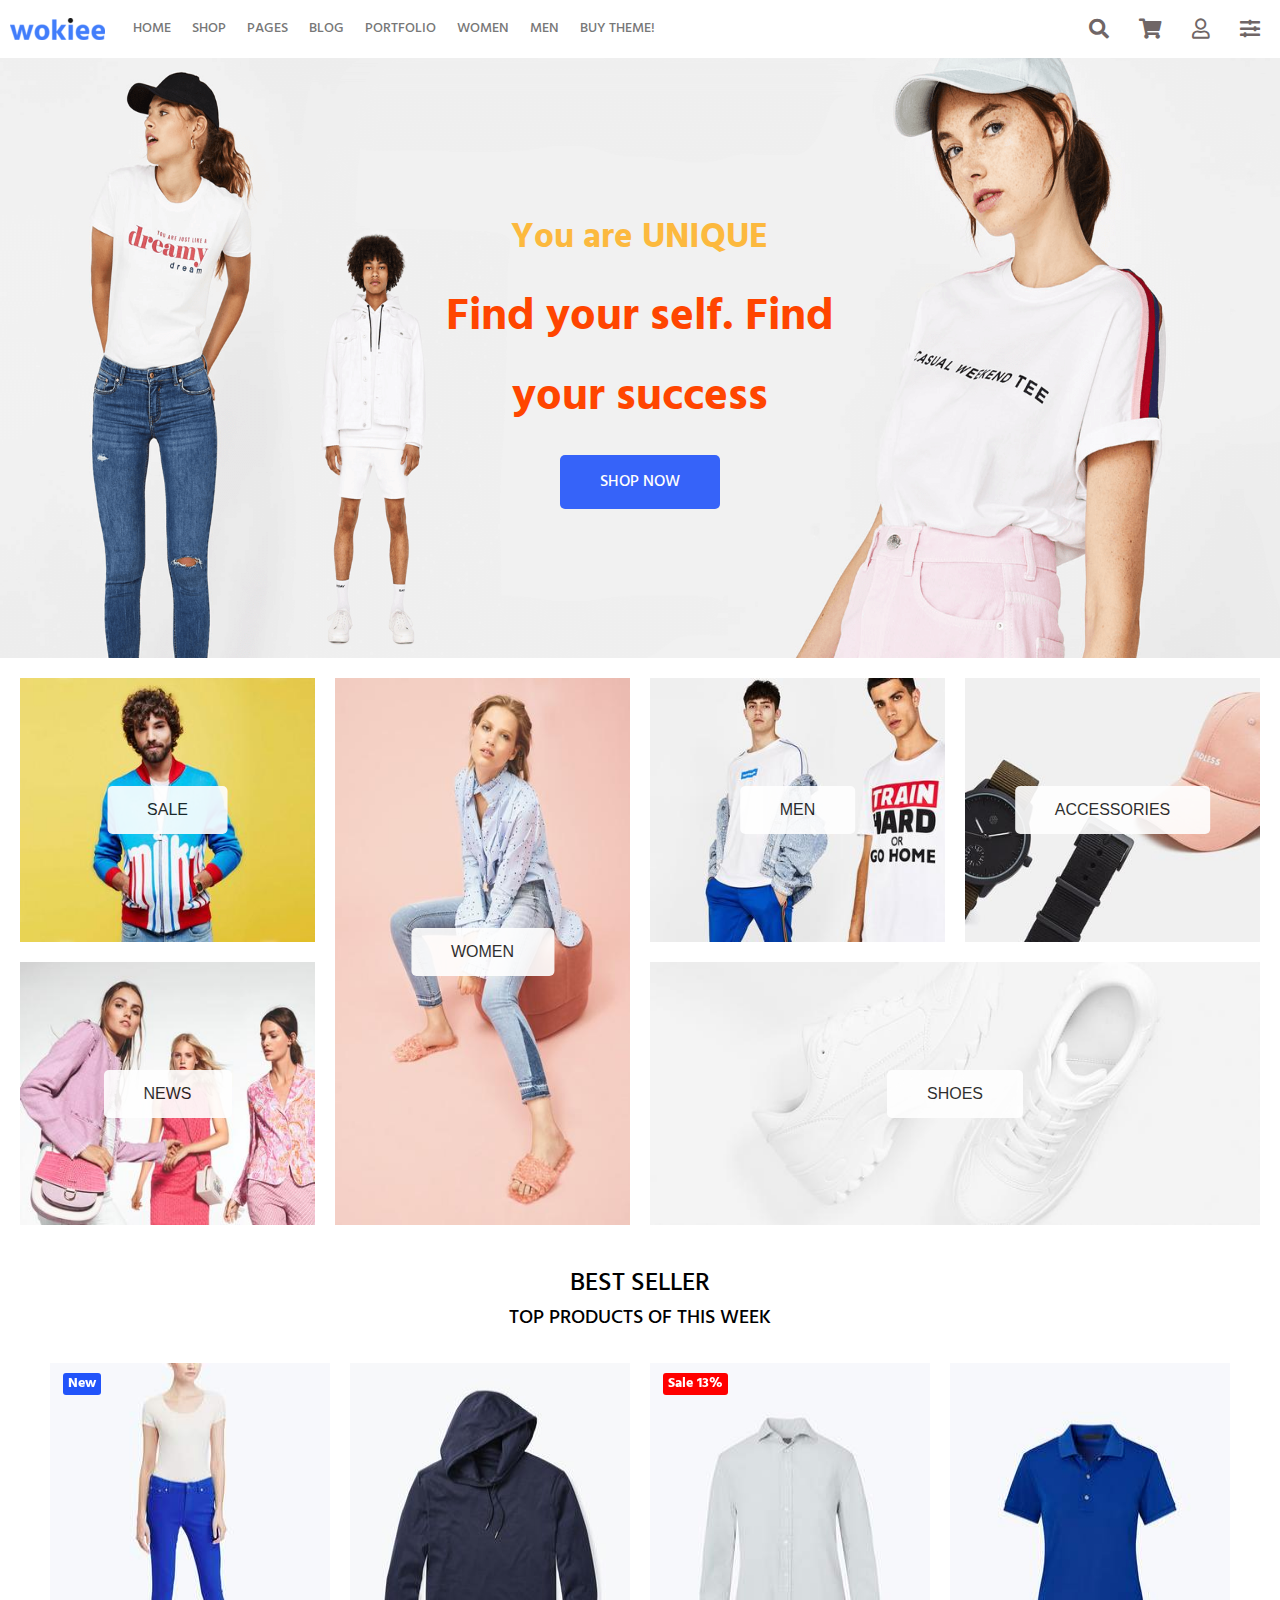
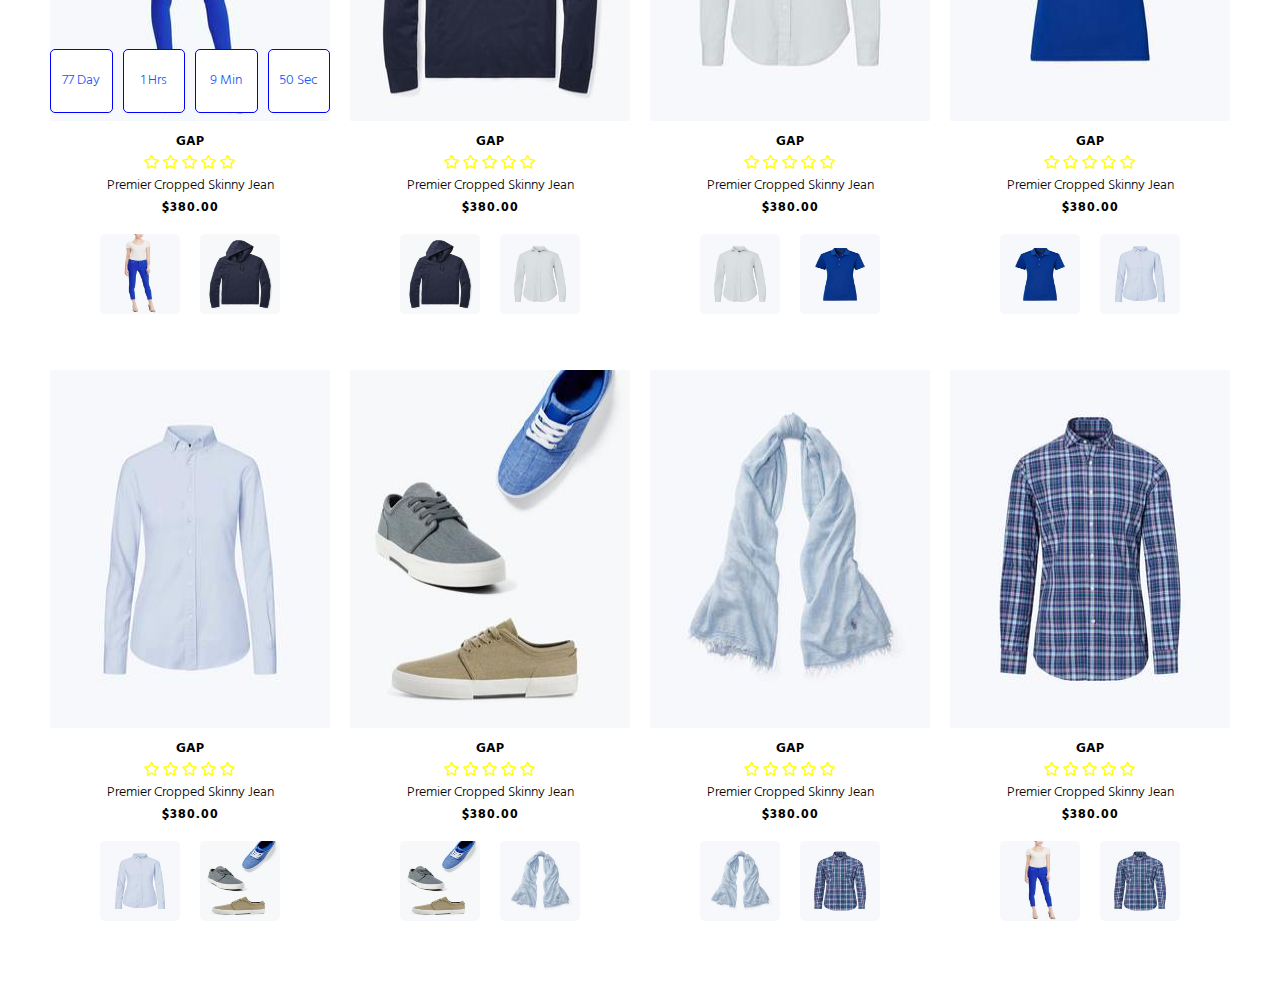
==== commit 0ece5e2b: "update fixed menu when scroll and return position before search form closed" ====
--- a/index.html
+++ b/index.html
@@ -56,35 +56,36 @@
                 <!-- 2 Header Container-->
                 <div class="container">
                     <div class="header-holder flex">
-                        <!-- 3 Header logo-->
+                        <!--  Header logo-->
                         <div class="obj-logo">
                             <img src="./images/Logo_95x.png" alt="logo" />
                         </div>
-                        <!-- 3 End of Header Logo-->
-
-                        <!-- 3 Header Menu -->
+                        <!--  End of Header Logo-->
+
+                        <!-- Header Menu -->
                         <div class="obj-menu">
                             <div class="desktop-parent-menu flex">
-                                <a href="google.com.vn" target="_blank">Home</a>
-                                <a href="google.com.vn" target="_blank">Shop</a>
-                                <a href="google.com.vn" target="_blank">Pages</a>
-                                <a href="google.com.vn" target="_blank">Blog</a>
-                                <a href="google.com.vn" target="_blank">Portfolio</a>
-                                <a href="google.com.vn" target="_blank">Women</a>
-                                <a href="google.com.vn" target="_blank">Men</a>
-                                <a href="google.com.vn" target="_blank">Buy Theme!</a>
-                            </div>
-                        </div>
-                        <!-- 3 End of Header menu-->
-
-                        <!-- 3 Header personal -->
+                                <a href="#" target="_blank">Home</a>
+                                <a href="#" target="_blank">Shop</a>
+                                <a href="#" target="_blank">Pages</a>
+                                <a href="#" target="_blank">Blog</a>
+                                <a href="#" target="_blank">Portfolio</a>
+                                <a href="#" target="_blank">Women</a>
+                                <a href="#" target="_blank">Men</a>
+                                <a href="#" target="_blank">Buy Theme!</a>
+                            </div>
+                        </div>
+                        <!-- End of Header menu-->
+
+                        <!-- Header personal -->
                         <div class="obj-options flex">
                             <!-- Search Option -->
                             <div class="search-option">
                                 <button class="search-btn flex btn-option" id="search-btn" data-tooltip="Search">
-                                    <i class="fas fa-search"></i>
+                                    <i class="fas fa-search "></i>
                                 </button>
-                                <div class="dropdown-menu">
+                                <!-- dropdown menu start-->
+                                <div class="dropdown-menu" id="search-form">
                                     <div class="container">
                                         <form action="#" method="get" role="search">
                                             <div class="form-control">
@@ -107,6 +108,8 @@
                                         </form>
                                     </div>
                                 </div>
+                                <!-- dropdown menu end-->
+
                             </div>
 
                             <!-- Cart Option -->
@@ -114,7 +117,7 @@
                                 <button
                                     class="shopping-btn flex btn-option"
                                     id="btn-cart"
-                                    data-tooltip="Shopping cart"
+                                    data-tooltip="Cart"
                                 >
                                     <i class="fas fa-shopping-cart"></i>
                                 </button>
@@ -129,7 +132,7 @@
                                     <i class="far fa-user"></i>
                                 </button>
                                 <div class="dropdown-menu">
-                                    <ul>
+                                    <ul class="flex">
                                         <li><a href="#">Sign In</a></li>
                                         <li><a href="#">Register</a></li>
                                         <li><a href="#">View Cart</a></li>
@@ -145,7 +148,7 @@
                                     <i class="fas fa-sliders-h"></i>
                                 </button>
                                 <div class="dropdown-menu">
-                                    <ul>
+                                    <ul class="flex">
                                         <li><a href="#">$ Us Dollars</a></li>
                                         <li><a href="#"> &euro Euro</a></li>
                                         <li><a href="#"> &#163; British Pounds</a></li>
@@ -153,14 +156,14 @@
                                 </div>
                             </div>
                         </div>
-                        <!-- 3 End of Header Personal-->
+                        <!--  End of Header Personal-->
                     </div>
                 </div>
                 <!-- 2 End of Desktop Header Container-->
             </div>
             <!-- 1 End of Desktop Header -->
 
-            <!-- showcase start-->
+            <!--1 showcase start-->
             <div class="showcase">
                 <div class="showcase__container">
                     <!-- slides start-->
@@ -187,12 +190,22 @@
                             <!-- slide text end-->
                          </div>
 
+                         <div class="slide">
+                              <img src="./images/showcase_2.png" loading="lazy" alt="showcase 2" id="slide2" />
+                            <!-- slide text start-->
+                            <div class="slide__text">
+                                <h3 class="action">You are KEY</h3>
+                                <h2>Uy Dũng</h2>
+                                <a href="#" class="btn"> Shop Now</a>
+                              </div>
+                              <!-- slide text end-->
+                           </div>
                         
-                            <iframe class="slide"                           
-                                src="https://www.youtube.com/embed/1gaBCtxEgWw?rel=0&autoplay=1&loop=1"                               
+                            <!-- <iframe class="slide"                           
+                                src="https://www.youtube.com/embed/1gaBCtxEgWw?rel=0&autoplay=0&loop=0"                               
                                 allow="autoplay"
                                 frameborder="0"                                
-                            ></iframe>
+                            ></iframe> -->
                         
                     </div>
                     <!-- slides end-->
@@ -700,7 +713,7 @@
                 </div>
             </section>
         </div>
-        <script src="https://scripts.sirv.com/sirvjs/v3/sirv.js"></script>
+
         <script src="./script/script.js"></script>
     </body>
 </html>
--- a/css/styles.css
+++ b/css/styles.css
@@ -1,4 +1,4 @@
-@import url("https://fonts.googleapis.com/css2?family=Hind:wght@300;400;500;600;700&family=Roboto:wght@300;400;500;700&display=swap");
+@import url("https://fonts.googleapis.com/css2?family=Hind:wght@200;300;400;500;600;700&family=Roboto:wght@300;400;500;700&display=swap");
 *,
 *::before,
 *::after {
@@ -78,6 +78,10 @@
   background-color: orangered !important;
 }
 
+a:hover {
+  color: #2254fa;
+}
+
 header nav.panel-menu {
   color: red;
 }
@@ -92,21 +96,24 @@
   padding: 0 1.25rem;
 }
 header .desktop-header {
-  height: 3.25rem;
+  height: 3.625rem;
   margin: auto;
   background-color: #fff;
 }
 header .desktop-header .container {
-  max-width: 75rem;
+  max-width: 87.5rem;
   height: 100%;
   margin: auto;
-  padding: 0.625rem 0;
-  padding: 0 0.625rem;
+  padding: 0.625rem;
 }
 header .desktop-header .container .header-holder {
   width: 100%;
   height: 100%;
   gap: 1.25rem;
+  /* 3 main obj start*/
+}
+header .desktop-header .container .header-holder .obj-logo {
+  display: flex;
 }
 header .desktop-header .container .header-holder .obj-menu .desktop-parent-menu {
   gap: 0.3125rem;
@@ -117,64 +124,79 @@
   font-weight: 500;
 }
 header .desktop-header .container .header-holder .obj-menu .desktop-parent-menu > a:hover {
-  color: #437CF8;
+  color: #2254fa;
 }
 header .desktop-header .container .header-holder .obj-options {
   margin-left: auto;
   display: flex;
   gap: 0.625rem;
-}
-header .desktop-header .container .header-holder .obj-options button {
+  position: relative;
+  z-index: 22;
+  /* 3 main obj start*/
+  /* dropdown menu of 3 options*/
+}
+header .desktop-header .container .header-holder .obj-options > * {
+  position: relative;
+}
+header .desktop-header .container .header-holder .obj-options .btn-option {
   border: 0;
+  background-color: transparent;
+}
+header .desktop-header .container .header-holder .obj-options .btn-option > i {
   color: #706666;
   background-color: transparent;
-  font-size: 1.125rem;
   padding: 0.625rem;
   cursor: pointer;
   position: relative;
-  z-index: 1;
-}
-header .desktop-header .container .header-holder .obj-options button::before {
+  font-size: 1.25rem;
+}
+header .desktop-header .container .header-holder .obj-options .btn-option::before {
   content: attr(data-tooltip);
   width: max-content;
   position: absolute;
-  top: 80px;
-  font-size: 0.8125rem;
+  top: 70px;
+  font-size: 14px;
+  font-weight: 300;
+  letter-spacing: 1px;
   border: none;
   border-radius: 5px;
   padding: 0.3125rem;
-  transition: 0.5s ease-in-out;
+  transition: 0.2s linear;
   visibility: hidden;
-}
-header .desktop-header .container .header-holder .obj-options button::after {
+  background-color: #fff;
+  color: #706666;
+}
+header .desktop-header .container .header-holder .obj-options .btn-option::after {
   content: "";
   position: absolute;
-  top: 70px;
+  top: 63px;
   border-style: solid;
   border-width: 0 7px 10px 7px;
   border-color: transparent transparent #fff transparent;
-  transition: 0.4s ease-in-out;
+  transition: 0.2s linear;
   visibility: hidden;
 }
-header .desktop-header .container .header-holder .obj-options button:hover::before, header .desktop-header .container .header-holder .obj-options button:hover::after {
-  transform: translateY(-40px);
+header .desktop-header .container .header-holder .obj-options .btn-option:hover::before, header .desktop-header .container .header-holder .obj-options .btn-option:hover::after {
+  transform: translateY(-17px);
   visibility: visible;
   opacity: 1;
 }
-header .desktop-header .container .header-holder .obj-options .search-option {
-  position: relative;
+header .desktop-header .container .header-holder .obj-options button:hover i {
+  color: #2254fa;
+}
+header .desktop-header .container .header-holder .obj-options .search-option > * {
+  overflow: hidden;
 }
 header .desktop-header .container .header-holder .obj-options .search-option .dropdown-menu {
   position: fixed;
   top: 0;
   left: 0;
-  right: 0;
+  width: 100%;
+  background-color: #fff;
+  z-index: 1;
   visibility: hidden;
-  transition: linear 1s ease-in-out;
-  z-index: 22;
 }
 header .desktop-header .container .header-holder .obj-options .search-option .dropdown-menu .container {
-  background: #fff;
   display: flex;
   justify-content: center;
   align-items: center;
@@ -199,49 +221,58 @@
 header .desktop-header .container .header-holder .obj-options .search-option .dropdown-menu .container form .form-control input:focus {
   outline: none;
 }
+header .desktop-header .container .header-holder .obj-options .search-option .dropdown-menu .container form button {
+  border: 0;
+  background-color: transparent;
+  padding: 0.3125rem;
+  right: -0.625rem;
+  cursor: pointer;
+  position: absolute;
+}
 header .desktop-header .container .header-holder .obj-options .search-option .dropdown-menu .container form #submit {
-  position: absolute;
-  right: -0.625rem;
   bottom: 0.625rem;
   font-size: 1.5625rem;
-  cursor: pointer;
-  padding: 0.3125rem;
 }
 header .desktop-header .container .header-holder .obj-options .search-option .dropdown-menu .container form #close-search-form {
-  position: absolute;
-  right: -0.3125rem;
   top: -0.625rem;
-  cursor: pointer;
   font-size: 0.875rem;
-  padding: 0.3125rem;
-}
-@keyframes show-dropdown-menu {
-  0% {
-    top: -800px;
-  }
-  100% {
-    top: 0;
-  }
+}
+header .desktop-header .container .header-holder .obj-options .search-option .dropdown-menu.active {
+  visibility: visible;
 }
 header .desktop-header .container .header-holder .obj-options .dropdown-menu {
   position: absolute;
-  top: 40px;
+  position: fixed;
+  top: 45px;
+  right: 10px;
+  max-height: 0;
+  width: 250px;
+  visibility: hidden;
+  transition: max-height 0.3s ease-out;
+  overflow: hidden;
+}
+header .desktop-header .container .header-holder .obj-options .dropdown-menu > * {
+  flex-direction: column;
+  align-items: flex-start;
   width: 12.5rem;
-  height: 12.5rem;
-  visibility: hidden;
-  background-color: red;
-}
-header .desktop-header .container .header-holder .obj-options .cart-option {
-  position: relative;
-  z-index: 22;
-}
-header .desktop-header .container .header-holder .obj-options .account-option {
-  position: relative;
-  z-index: 22;
-}
-header .desktop-header .container .header-holder .obj-options .setting-option {
-  position: relative;
-  z-index: 22;
+  padding: 1.25rem;
+  letter-spacing: 1px;
+  font-weight: 400;
+  width: 100%;
+  max-height: max-content;
+  background-color: #fff;
+}
+header .desktop-header .container .header-holder .obj-options .dropdown-menu.active {
+  max-height: 500px;
+  visibility: visible;
+}
+header .desktop-header.scroll {
+  position: fixed;
+  top: 0;
+  left: 0;
+  right: 0;
+  z-index: 9999;
+  box-shadow: 0 0px 5px 0px;
 }
 header .showcase {
   width: 100%;
@@ -257,7 +288,7 @@
 }
 header .showcase__slides .slide.active {
   opacity: 1;
-  z-index: 1234;
+  z-index: 1;
 }
 header .showcase__slides .slide.active .slide__text {
   top: 50%;
@@ -282,16 +313,16 @@
   font-size: 30px;
   line-height: 80px;
   font-weight: 300;
-  transition: 2s linear;
+  transition: 1.3s linear;
 }
 header .showcase__slides .slide__text h2 {
   color: orangered;
 }
 header .showcase__slides .slide__text h3 {
-  color: orange;
+  color: #fcb93e;
 }
 header .showcase__slides .slide__text .btn {
-  background-color: blue;
+  background-color: #2254fa;
   color: #fff;
   line-height: 1.5;
 }
@@ -352,7 +383,7 @@
   transition: color 0.3s linear;
 }
 .main .categories .item:hover .btn {
-  background-color: #437CF8;
+  background-color: #2254fa;
   color: #fff;
 }
 .main .categories .item img {
@@ -418,7 +449,7 @@
   position: relative;
 }
 .best-sales__items .product__image .compare > *:hover {
-  background-color: #437CF8;
+  background-color: #2254fa;
   color: #fff;
   visibility: visible;
 }
@@ -427,6 +458,7 @@
   color: #000;
   transform: translateX(60px);
   opacity: 1;
+  z-index: 22;
 }
 .best-sales__items .product__image .compare > *::before {
   content: attr(data-tooltip);
@@ -438,8 +470,8 @@
   padding: 0.125rem 0.3125rem;
   opacity: 0;
   transition: 0.3s linear;
-  z-index: 123;
   box-shadow: 0px 0px 5px 0px;
+  z-index: 1;
 }
 .best-sales__items .product__image .compare > *::after {
   content: "";
@@ -451,8 +483,8 @@
   position: absolute;
   right: 112px;
   opacity: 0;
-  z-index: 3;
   transition: 0.3s linear;
+  z-index: 1;
 }
 .best-sales__items .product__image .label-location {
   position: absolute;
@@ -466,7 +498,7 @@
   border-radius: 3px;
 }
 .best-sales__items .product__image .label-location .label-new {
-  background-color: #437CF8;
+  background-color: #2254fa;
   border-radius: 3px;
   padding: 0 0.3125rem;
 }
@@ -487,7 +519,7 @@
 .best-sales__items .product__description .countdown-box {
   height: 80px;
   gap: 0.625rem;
-  color: #437CF8;
+  color: #2254fa;
   position: absolute;
   top: -80px;
   left: 0;
@@ -523,7 +555,7 @@
 }
 .best-sales__items .product__description .product__inside-hover .add-to-cart .btn {
   margin-top: 0.625rem;
-  background-color: #437CF8;
+  background-color: #2254fa;
   color: #fff;
   opacity: 0;
   transition: 0.1s linear;
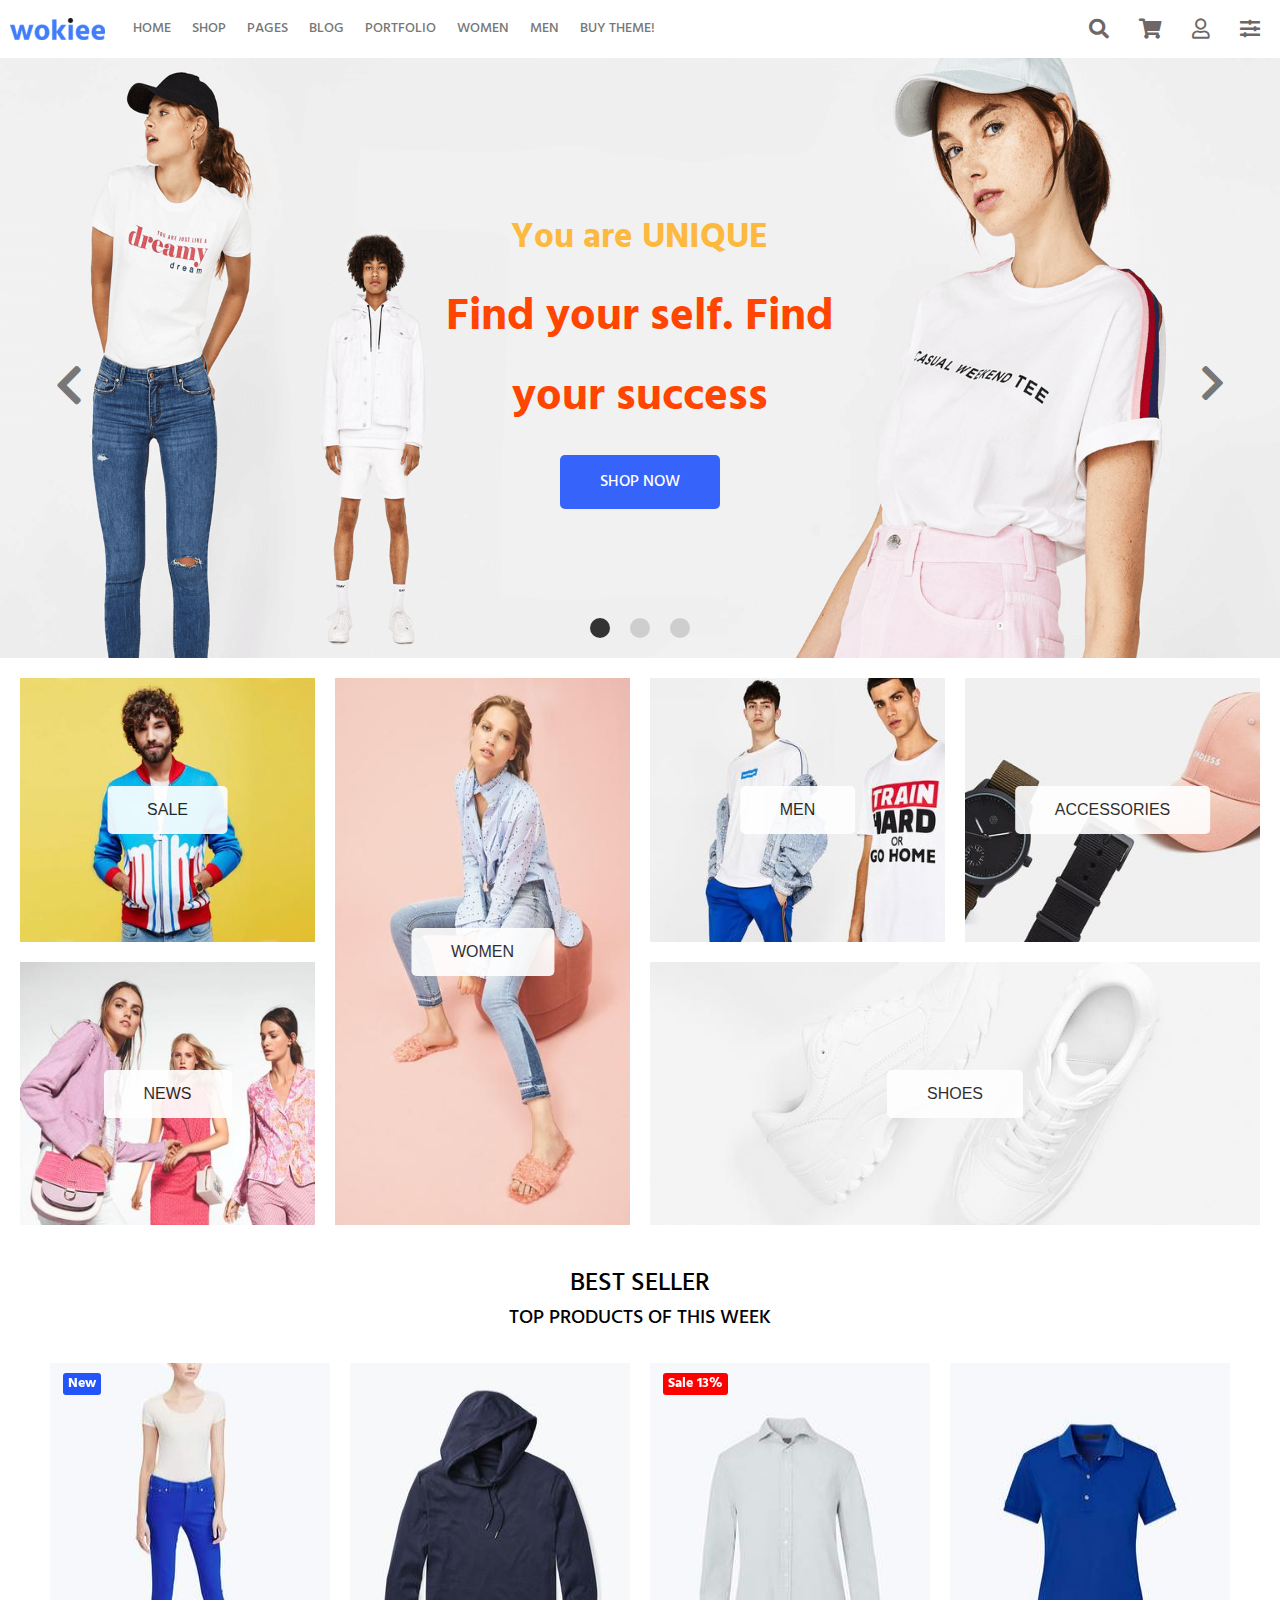
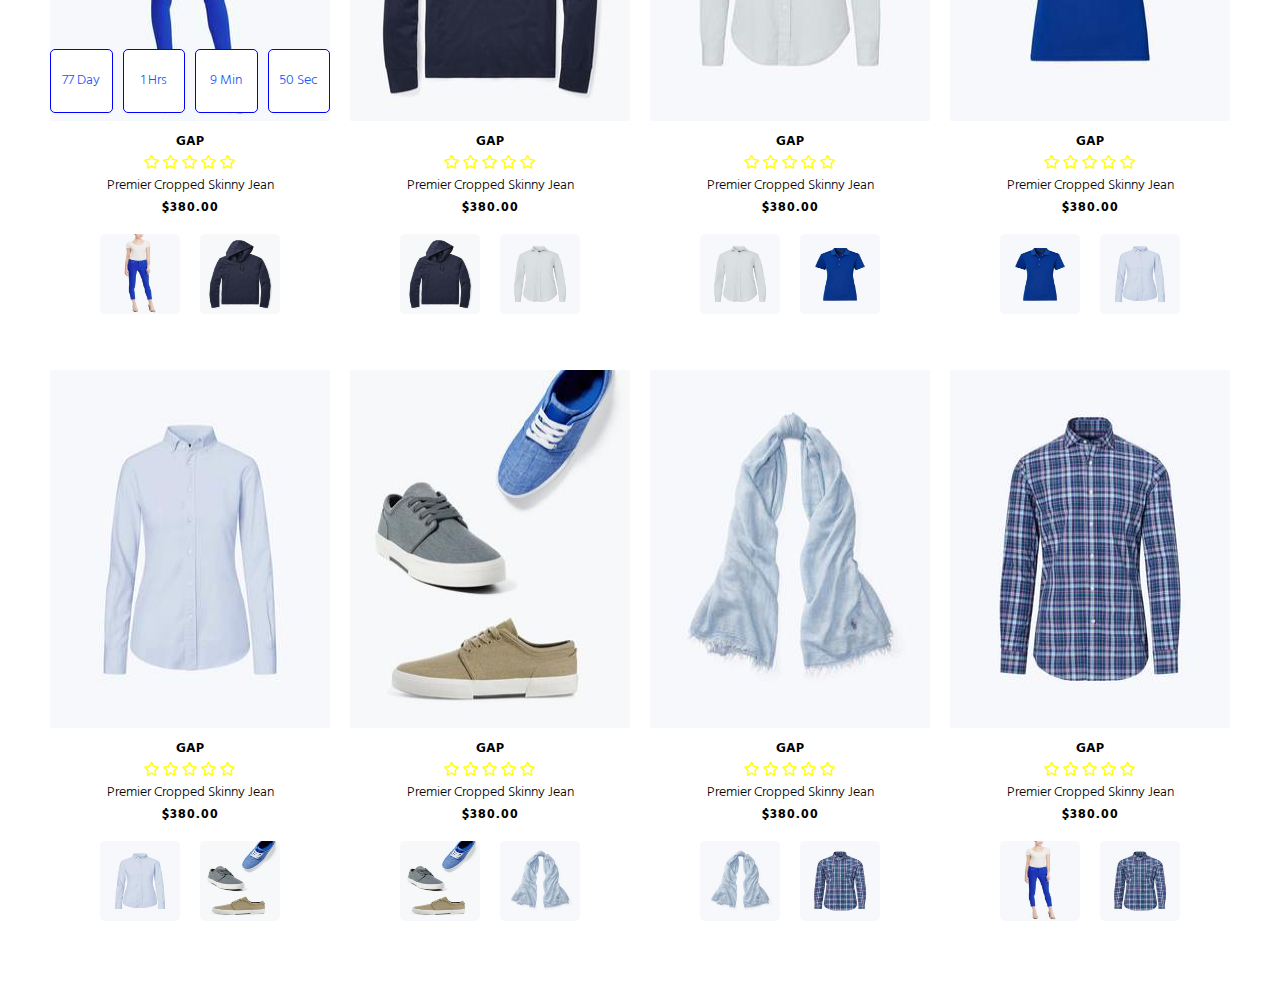
==== commit 57ffce38: "updata menu 7.9.21" ====
--- a/index.html
+++ b/index.html
@@ -169,7 +169,7 @@
                     <!-- slides start-->
                     <div class="showcase__slides">
                         <div class="slide active">
-                            <img src="./images/showcase_1.png" loading="lazy" alt="showcase 1" id="slide1" />
+                            <img src="./images/showcase_1.png" loading="lazy" alt="showcase 1"/>
                             <!-- slide text start-->
                             <div class="slide__text">
                               <h3 class="action">You are UNIQUE</h3>
@@ -180,7 +180,7 @@
                         </div>
 
                         <div class="slide">
-                            <img src="./images/showcase_2.png" loading="lazy" alt="showcase 2" id="slide2" />
+                            <img src="./images/showcase_2.png" loading="lazy" alt="showcase 2" />
                           <!-- slide text start-->
                           <div class="slide__text">
                               <h3 class="action">You are KEY</h3>
@@ -191,7 +191,7 @@
                          </div>
 
                          <div class="slide">
-                              <img src="./images/showcase_2.png" loading="lazy" alt="showcase 2" id="slide2" />
+                              <img src="./images/porsche.jpg" loading="lazy" alt="showcase 2"  />
                             <!-- slide text start-->
                             <div class="slide__text">
                                 <h3 class="action">You are KEY</h3>
@@ -209,11 +209,24 @@
                         
                     </div>
                     <!-- slides end-->
-                    <div class="showcase__navigation flex">
-                        <label class="flex active" for="slide1"></label>
-                        <label class="flex item2" for="slide2"></label>
-                        <label class="flex item3" for="slide3"></label>
-                    </div>
+                   <!-- nav of slide start -->
+                   <div class="showcase__navigation flex">
+                        <label class="nav-item active" id="slide1"></label>
+                        <label class="nav-item " id="slide2"></label>
+                        <label class="nav-item " id="slide3"></label>
+                    </div>
+                    <!-- nav of slide end -->
+                    
+                    <!-- arrow slide start-->
+                    <div class="arrow-slide">
+                         <div class="arrow-slide-left arrow">
+                              <i class="fas fa-chevron-left"></i>
+                         </div>
+                         <div class="arrow-slide-right arrow">
+                              <i class="fas fa-chevron-right"></i>
+                         </div>
+                    </div>
+                    <!-- arrow slide end-->
                 </div>
             </div>
             <!-- showcase end-->
@@ -717,3 +730,6 @@
         <script src="./script/script.js"></script>
     </body>
 </html>
+
+
+
--- a/css/styles.css
+++ b/css/styles.css
@@ -134,9 +134,6 @@
   z-index: 22;
   /* 3 main obj start*/
   /* dropdown menu of 3 options*/
-}
-header .desktop-header .container .header-holder .obj-options > * {
-  position: relative;
 }
 header .desktop-header .container .header-holder .obj-options .btn-option {
   border: 0;
@@ -237,18 +234,14 @@
   top: -0.625rem;
   font-size: 0.875rem;
 }
-header .desktop-header .container .header-holder .obj-options .search-option .dropdown-menu.active {
-  visibility: visible;
-}
 header .desktop-header .container .header-holder .obj-options .dropdown-menu {
   position: absolute;
-  position: fixed;
   top: 45px;
   right: 10px;
   max-height: 0;
   width: 250px;
   visibility: hidden;
-  transition: max-height 0.3s ease-out;
+  transition: max-height 0.2s ease-out;
   overflow: hidden;
 }
 header .desktop-header .container .header-holder .obj-options .dropdown-menu > * {
@@ -262,7 +255,7 @@
   max-height: max-content;
   background-color: #fff;
 }
-header .desktop-header .container .header-holder .obj-options .dropdown-menu.active {
+header .desktop-header .container .header-holder .obj-options .dropdown-menu.clicked {
   max-height: 500px;
   visibility: visible;
 }
@@ -280,6 +273,8 @@
   position: relative;
   margin: auto;
   overflow: hidden;
+  /* Navigation of slide */
+  /* Arrow slide */
 }
 header .showcase__slides {
   width: 300%;
@@ -333,6 +328,7 @@
   transform: translateX(-50%);
   width: 100px;
   justify-content: space-between;
+  z-index: 23;
 }
 header .showcase__navigation > * {
   width: 20px;
@@ -346,6 +342,26 @@
 header .showcase__navigation *:hover {
   background-color: blue;
   cursor: pointer;
+}
+header .showcase .arrow-slide .arrow:hover {
+  opacity: 0.5;
+  cursor: pointer;
+}
+header .showcase .arrow-slide .arrow-slide-left {
+  position: absolute;
+  z-index: 123;
+  top: 50%;
+  left: 3.125rem;
+  font-size: 2.8125rem;
+  padding: 0.3125rem;
+}
+header .showcase .arrow-slide .arrow-slide-right {
+  position: absolute;
+  z-index: 123;
+  top: 50%;
+  right: 3.125rem;
+  font-size: 2.5rem;
+  padding: 0.3125rem;
 }
 
 .main {
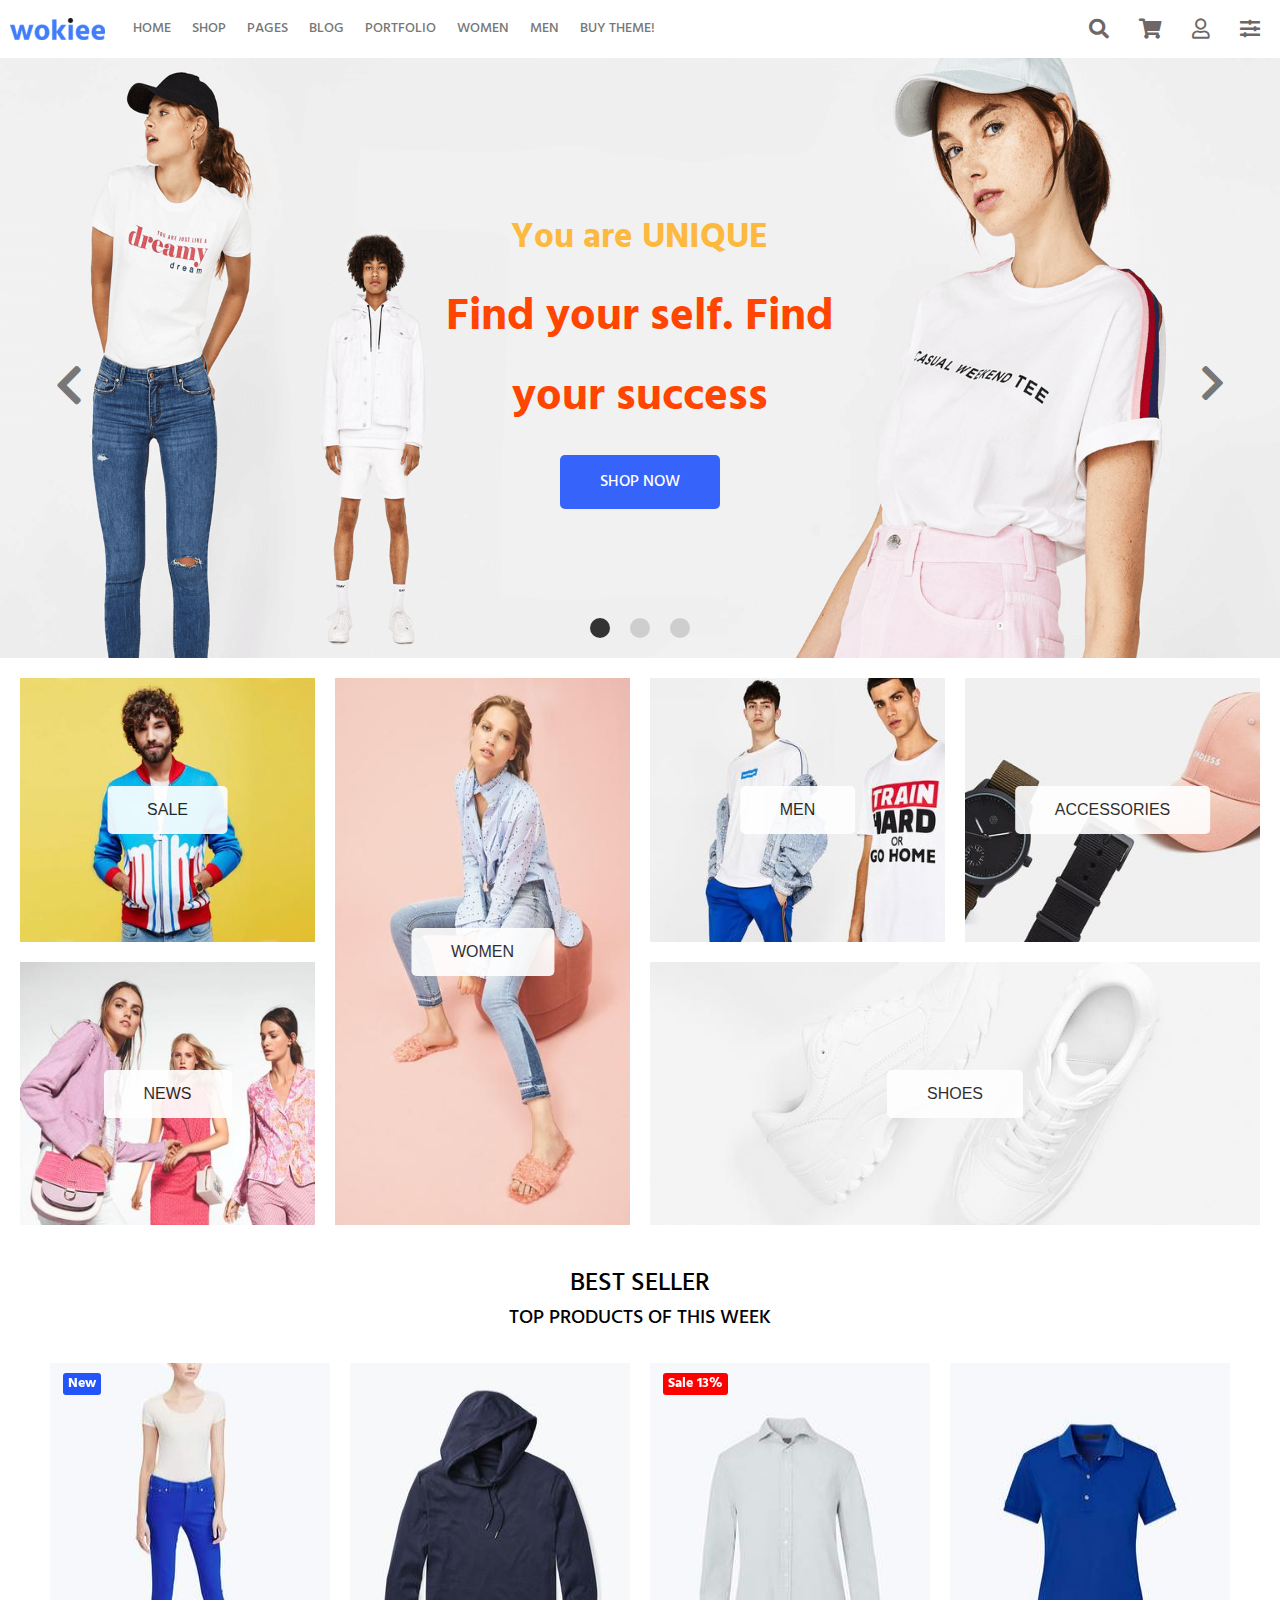
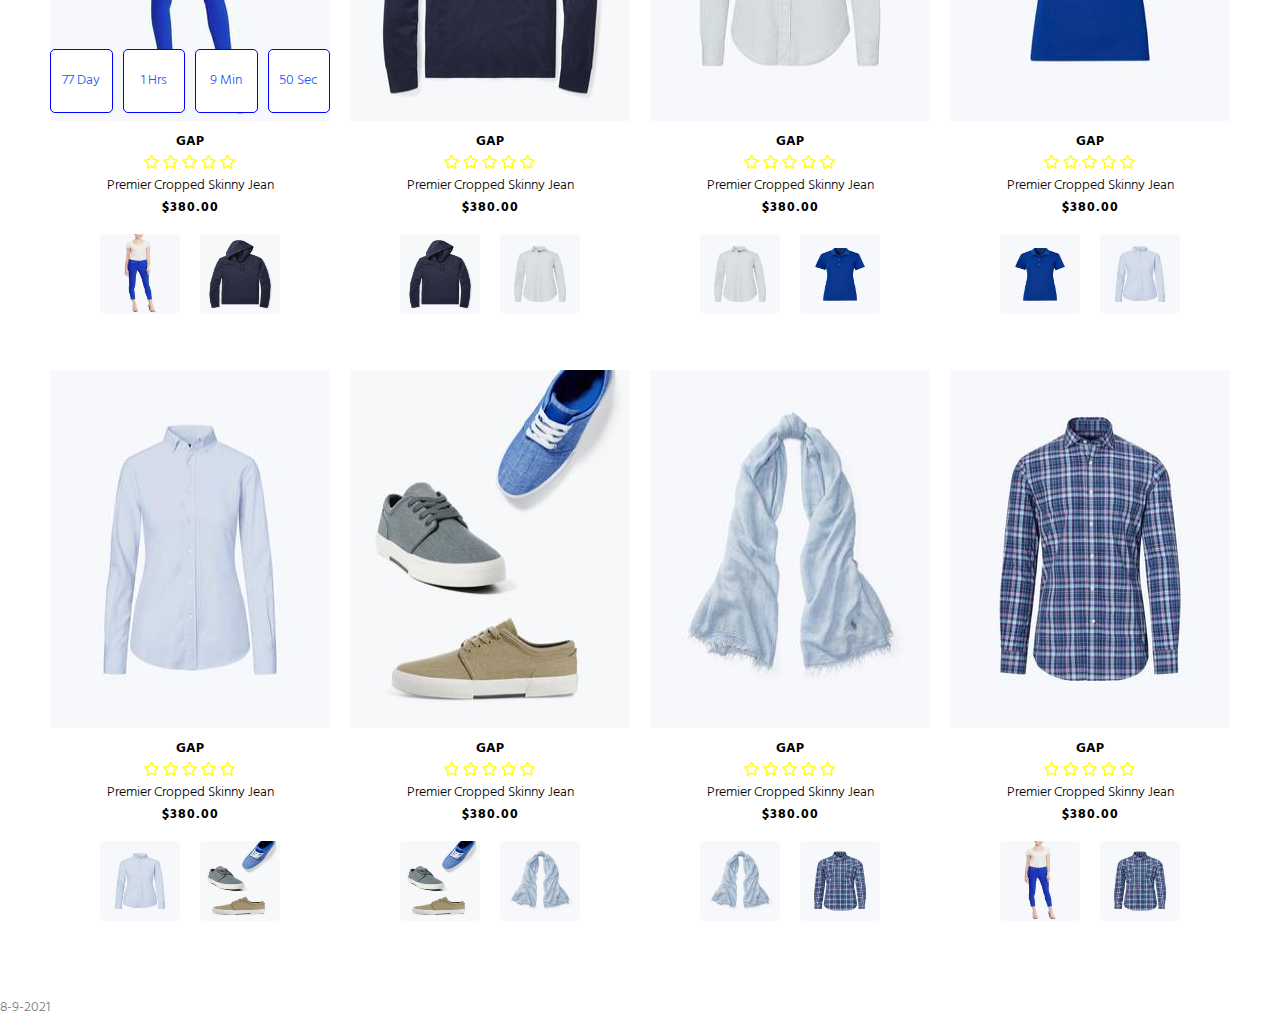
==== commit c0f3649b: "test" ====
--- a/index.html
+++ b/index.html
@@ -163,7 +163,7 @@
             </div>
             <!-- 1 End of Desktop Header -->
 
-            <!--1 showcase start-->
+            <!--1 slider start-->
             <div class="showcase">
                 <div class="showcase__container">
                     <!-- slides start-->
@@ -210,7 +210,7 @@
                     </div>
                     <!-- slides end-->
                    <!-- nav of slide start -->
-                   <div class="showcase__navigation flex">
+                   <div class="showcase__nav flex">
                         <label class="nav-item active" id="slide1"></label>
                         <label class="nav-item " id="slide2"></label>
                         <label class="nav-item " id="slide3"></label>
@@ -728,6 +728,7 @@
         </div>
 
         <script src="./script/script.js"></script>
+        8-9-2021
     </body>
 </html>
 
--- a/css/styles.css
+++ b/css/styles.css
@@ -321,7 +321,7 @@
   color: #fff;
   line-height: 1.5;
 }
-header .showcase__navigation {
+header .showcase__nav {
   position: absolute;
   bottom: 20px;
   left: 50%;
@@ -330,18 +330,21 @@
   justify-content: space-between;
   z-index: 23;
 }
-header .showcase__navigation > * {
+header .showcase__nav > * {
   width: 20px;
   height: 20px;
   border-radius: 50%;
   background-color: #cfcece;
 }
-header .showcase__navigation > .active {
+header .showcase__nav > .active {
   background-color: #333;
 }
-header .showcase__navigation *:hover {
-  background-color: blue;
-  cursor: pointer;
+header .showcase__nav *:hover {
+  opacity: 0.5;
+  cursor: pointer;
+}
+header .showcase__nav *:active {
+  transform: scale(1.3);
 }
 header .showcase .arrow-slide .arrow:hover {
   opacity: 0.5;
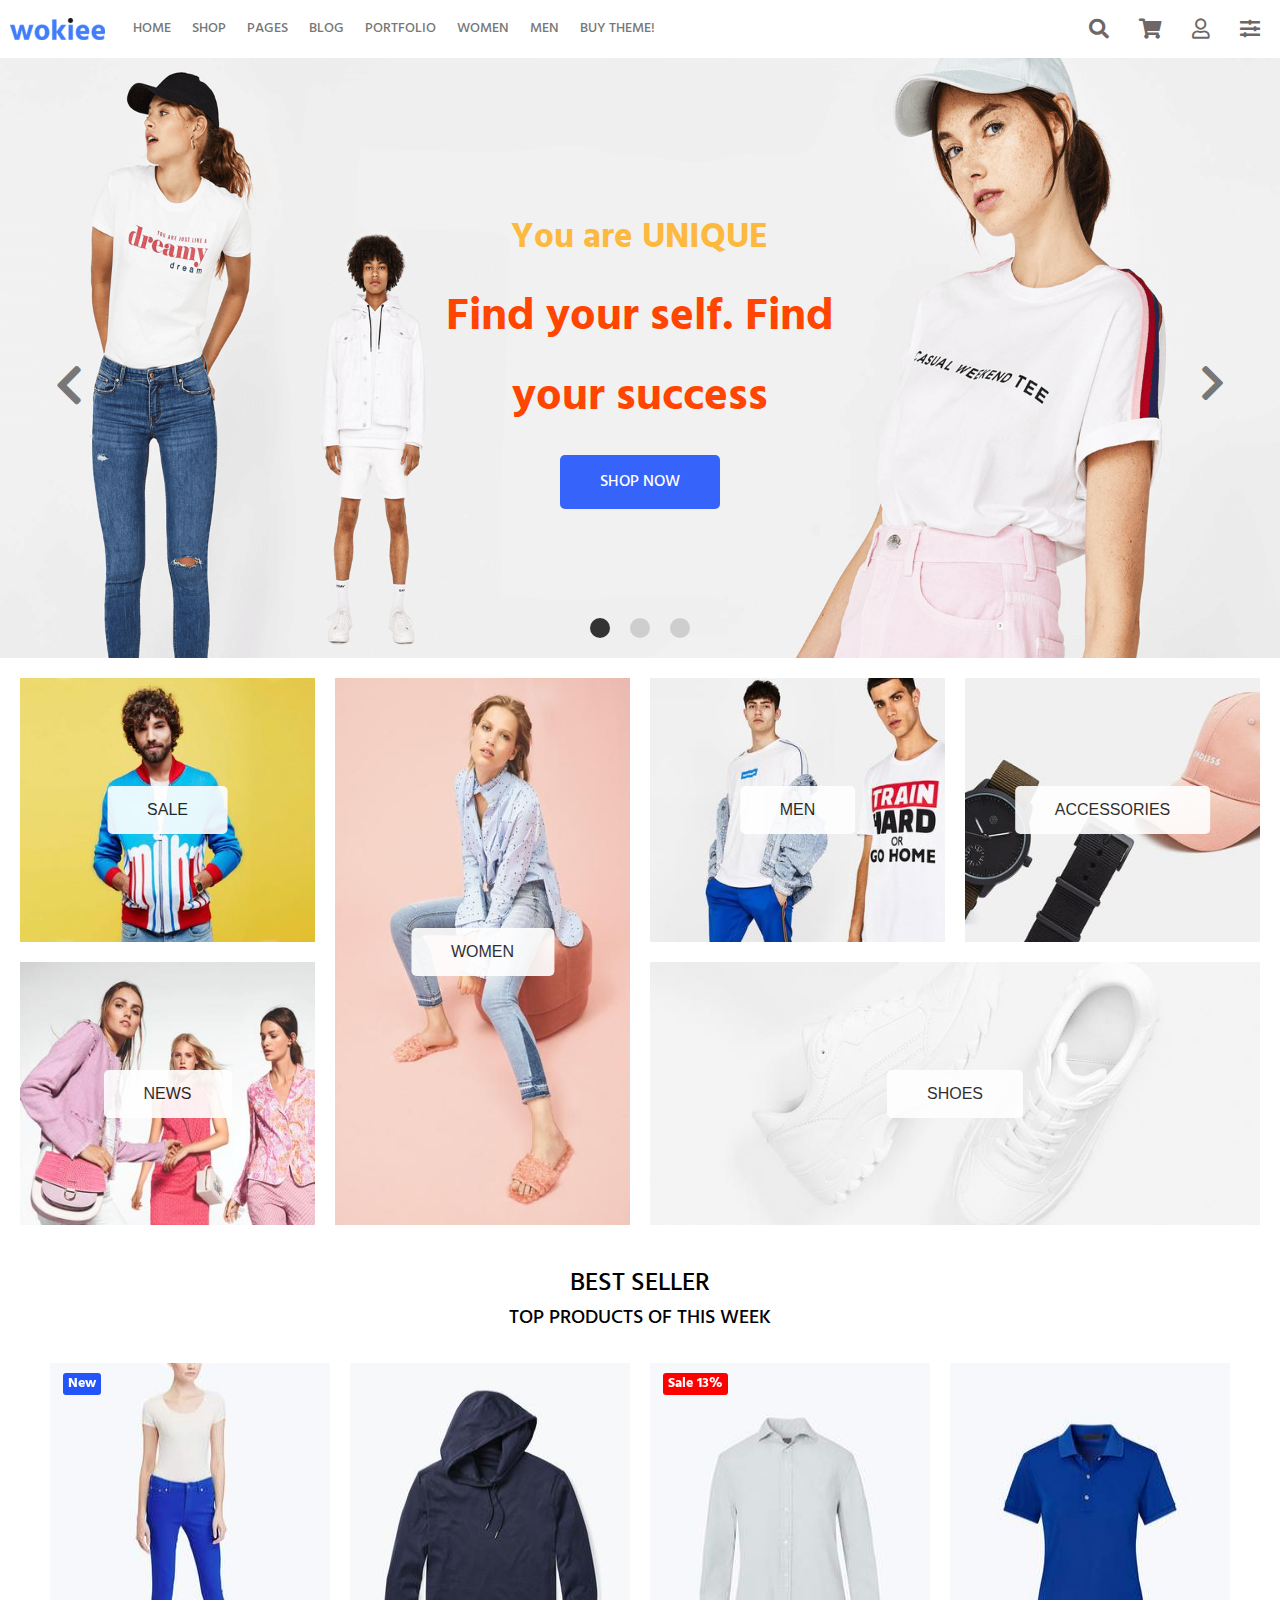
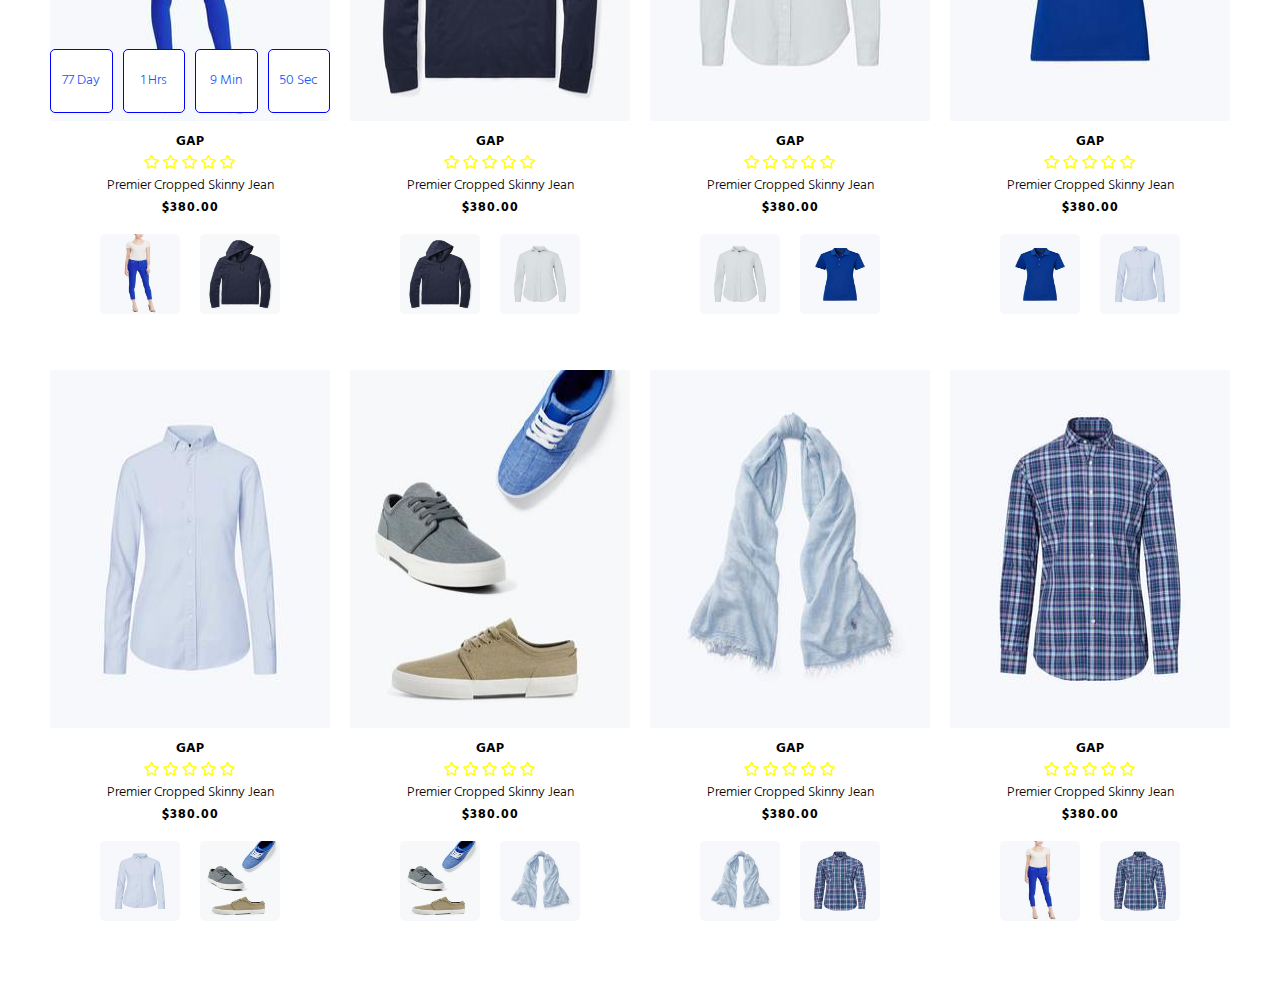
==== commit a6d1daed: "Thêm comment cho javascript" ====
--- a/index.html
+++ b/index.html
@@ -728,7 +728,7 @@
         </div>
 
         <script src="./script/script.js"></script>
-        8-9-2021
+      
     </body>
 </html>
 
